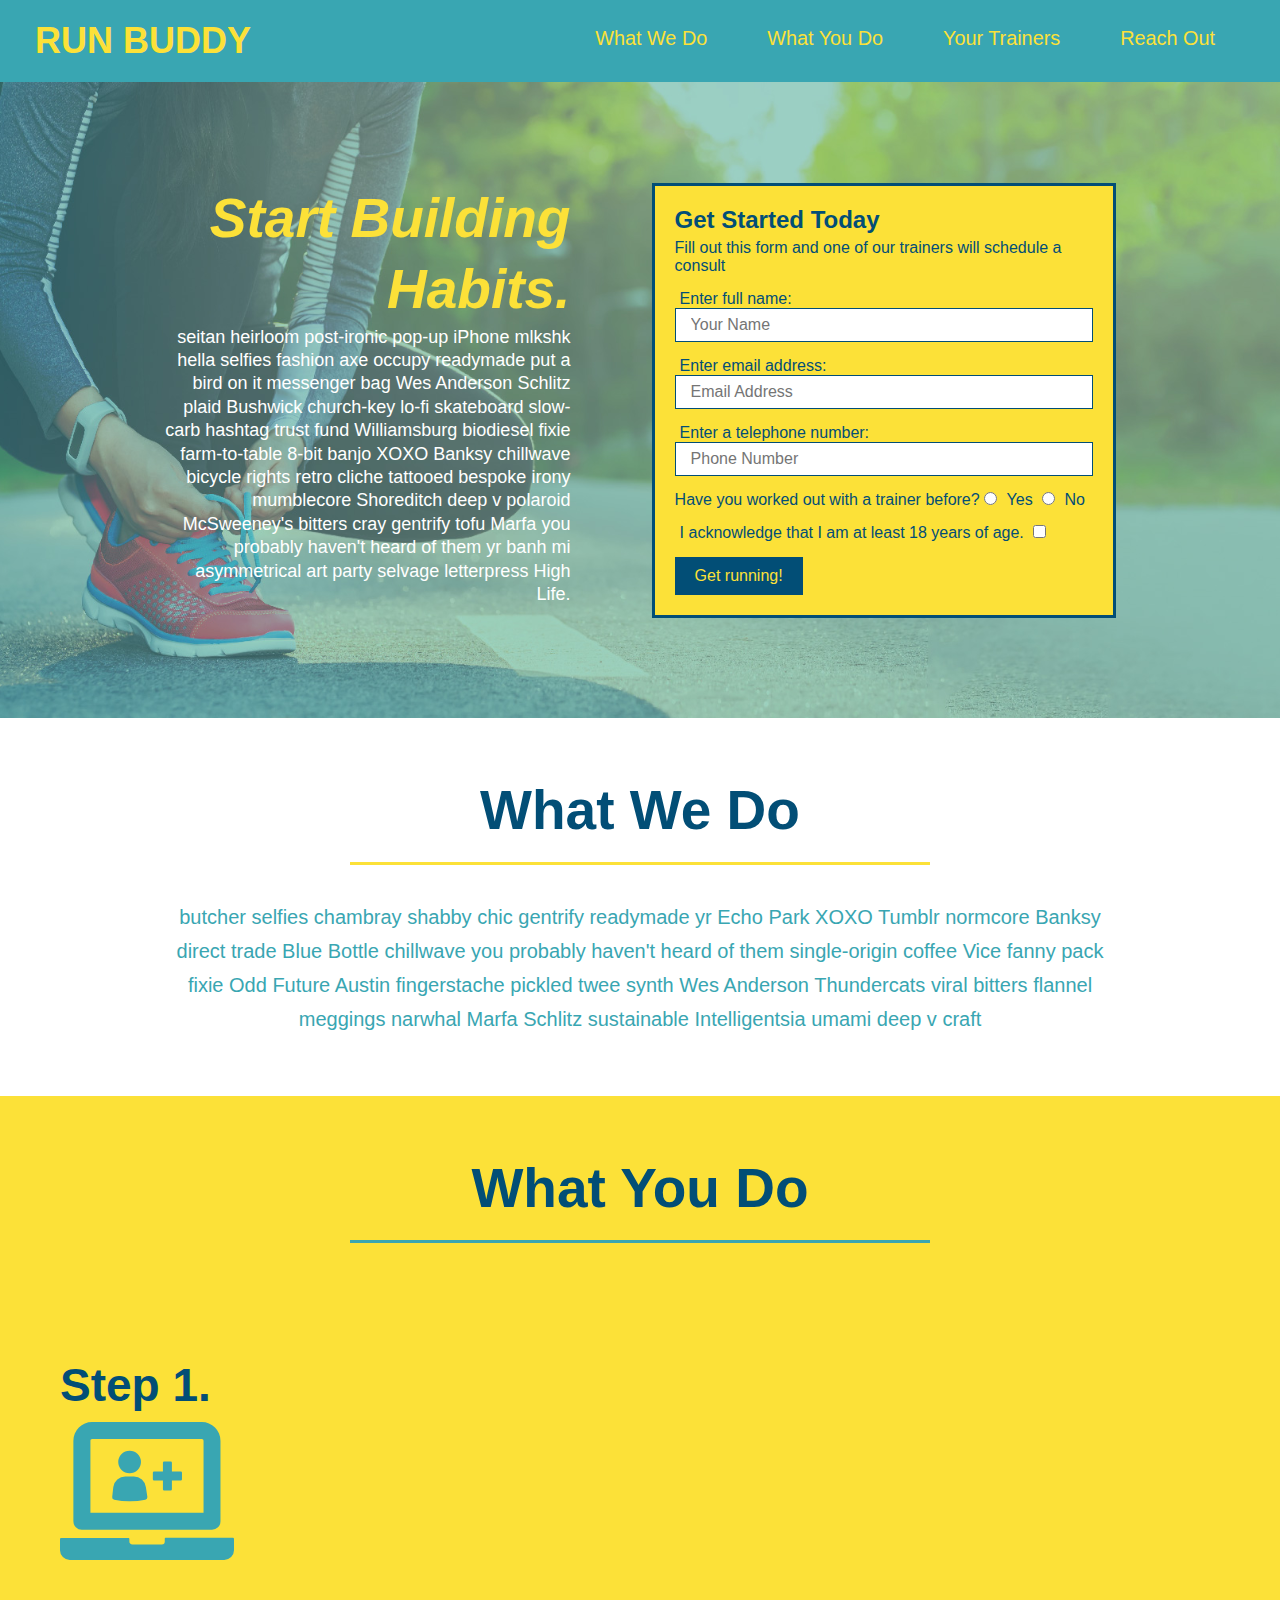
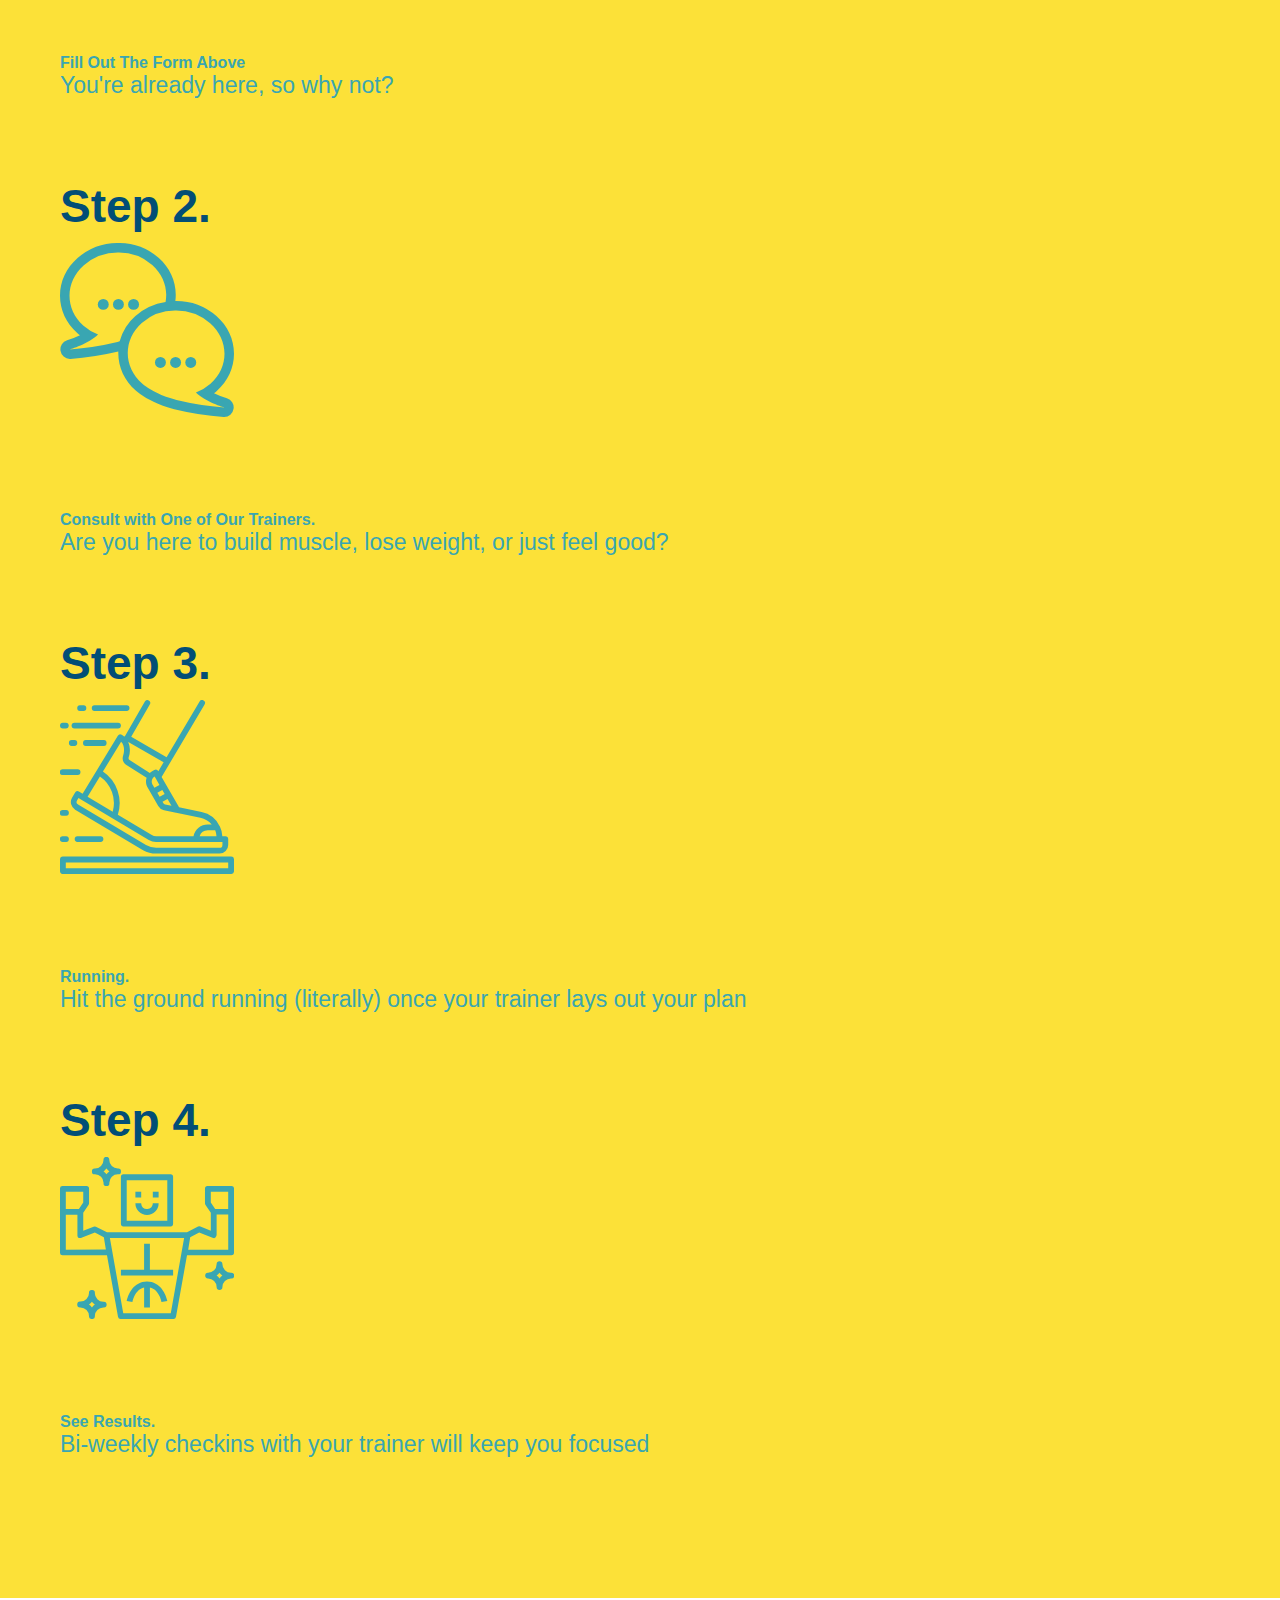
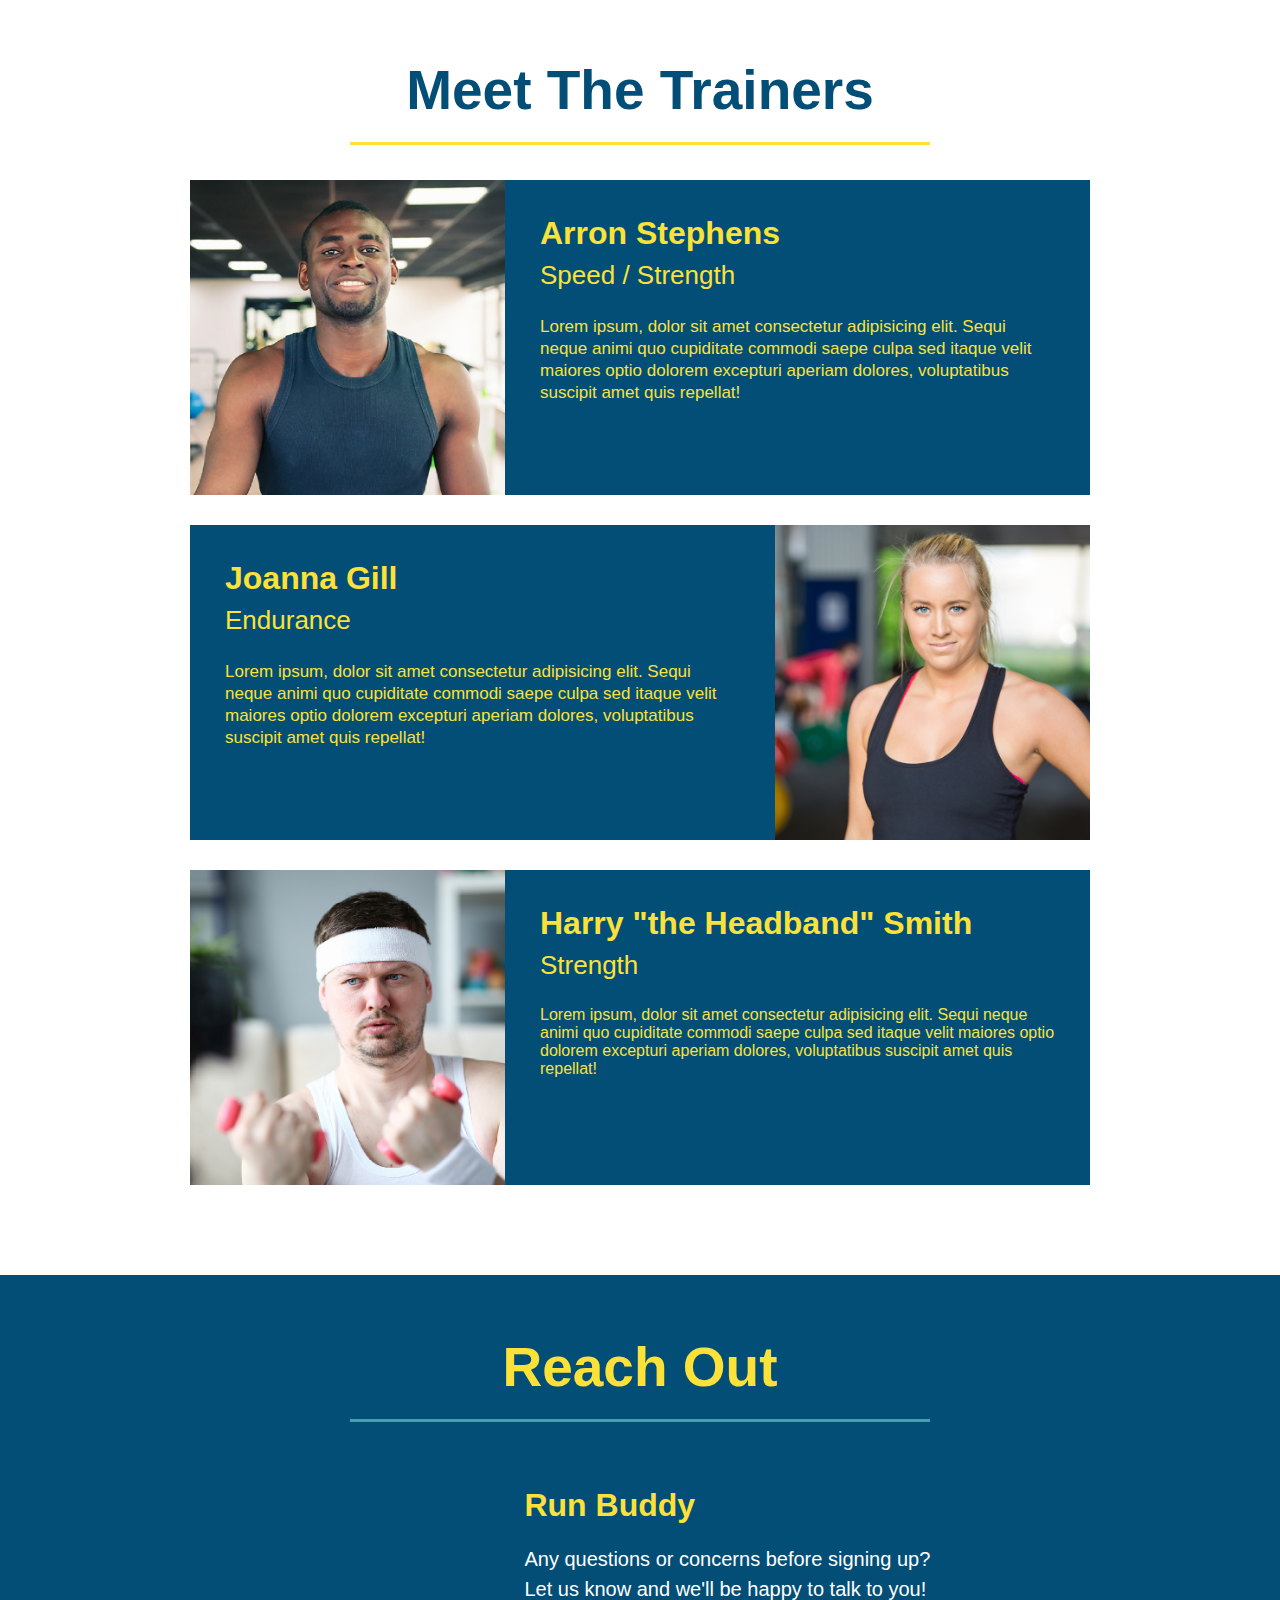
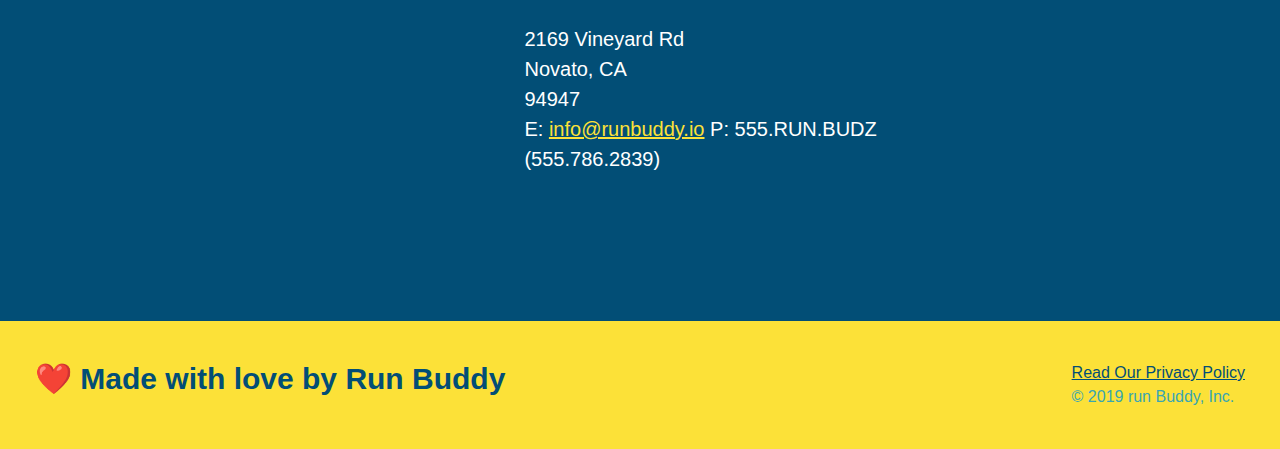
==== index.html @ 51bf2d81 "add flexbox to the hero" ====
<!DOCTYPE html>
<html lang="en">
    <head>
        <meta charset="UTF-8" />
        <title>Run Buddy</title>
        <link rel="stylesheet" href="./assets/css/style.css" />
    </head>
    <body>
    <!-- navigation -->
    <header>
        <h1>
            <a href="/">RUN BUDDY</a>
        </h1>
        <nav>
            <ul>
                <!-- Unordered list element -->
                <!-- List item element -->
                <li>
                 <!-- Anchor element -->
                    <a href="#what-we-do">What We Do</a>
                </li>
                <li>
                    <a href="#what-you-do">What You Do</a>
                </li>
                <li>
                    <a href="#your-trainers">Your Trainers</a>
                </li>
                <li>
                    <a href="#reach-out">Reach Out</a>
                </li>
            </ul>
        </nav>
    </header>

    <!-- hero/jumbotron -->
    <section class="hero"> 
        
        <div class="hero-cta">
            <h2>Start Building Habits.</h2>
                <p>
                  seitan heirloom post-ironic pop-up iPhone mlkshk hella selfies fashion axe occupy readymade put a bird on it
                  messenger bag Wes Anderson Schlitz plaid Bushwick church-key lo-fi skateboard slow-carb hashtag trust fund
                  Williamsburg biodiesel fixie farm-to-table 8-bit banjo XOXO Banksy chillwave bicycle rights retro cliche
                  tattooed bespoke irony mumblecore Shoreditch deep v polaroid McSweeney's bitters cray gentrify tofu Marfa you
                  probably haven't heard of them yr banh mi asymmetrical art party selvage letterpress High Life.
                </p>
        </div>
        
        <div class="hero-form">
            <h3>Get Started Today</h3>
            <p>Fill out this form and one of our trainers will schedule a consult</p>
       <!-- Add form element -->
        <form>
            <label for="name">Enter full name:</label>
            <input type="text" placeholder="Your Name" name="name" id="name" class="form-input"/>
            
            <label for="email">Enter email address:</label>
            <input type="email" placeholder="Email Address" name="email" id="email" class="form-input" />
            
            <label for="phone">Enter a telephone number:</label>
            <input type="tel" placeholder="Phone Number" name="phone" id="phone" class="form-input" />  
            <p>
                Have you worked out with a trainer before?
                <input type="radio" name="trainer-confirm" id="trainer-yes" />
                <label for="trainer-yes">Yes</label>
                <input type="radio" name="trainer-confirm" id="trainer-no" />
                <label for="trainer-no">No</label>
            </p>
            <p>
                <label for="checkbox" >
                    I acknowledge that I am at least 18 years of age.
                </label>
                <input type="checkbox" name="age-confirm" id="checkbox" />
            </p>
            <button type="submit">
                Get running!
            </button>
        </form>
        </div> 
            
    </section>
    <!-- end hero -->
    <!-- "what we do" -->
    <section id="what-we-do" class="intro">
        <div class="flex-row">
            <h2 class="section-title primary-border">What We Do</h2>
        </div>
       
       <div class="flex-row">
            <p>
            butcher selfies chambray shabby chic gentrify readymade yr Echo Park XOXO Tumblr normcore Banksy direct trade Blue Bottle chillwave you probably haven't heard of them single-origin coffee Vice fanny pack fixie Odd Future Austin fingerstache pickled twee synth Wes Anderson Thundercats viral bitters flannel meggings narwhal Marfa Schlitz sustainable Intelligentsia umami deep v craft   
            </p>
        </div>
    </section>

    <!-- "what you do" section -->
    <section id="what-you-do" class="steps">
        <div class="flex-row">
            <h2 class="section-title secondary-border">What You Do</h2>
        </div>
        
        <div class="step">
            <h3>Step 1.</h3>
            <div class="step-info">
                <div class="step-img">
                    <img src="./assets/images/step-1.svg" alt="" />
                </div>
                <div class="step-text">
                    <h4>Fill Out The Form Above</h4>
                    <p>You're already here, so why not?</p>
                </div>
            </div>
        </div>

        <div class="step">
            <h3>Step 2.</h3>
            <div class="step-info">
                <div class="step-img">
                    <img src="./assets/images/step-2.svg" alt="" />
                </div>
                <div class="step-text">
                    <h4>Consult with One of Our Trainers.</h4>
                    <p>Are you here to build muscle, lose weight, or just feel good?</p>
                </div>
            </div>
        </div>

        <div class="step">
            <h3>Step 3.</h3>
            <div class="step-info">
                <div class="step-img">
                    <img src="./assets/images/step-3.svg" alt="" />
                </div>
                <div class="step-text">
                    <h4>Running.</h4>
                    <p>Hit the ground running (literally) once your trainer lays out your plan</p>
                </div>
            </div>
        </div>
        
        <div class="step">
            <h3>Step 4.</h3>
            <div class="step-info">
                <div class="step-img">
                    <img src="./assets/images/step-4.svg" alt="" alt="" />
                </div>
                <div class="step-text">
                    <h4>See Results.</h4>
                    <p>Bi-weekly checkins with your trainer will keep you focused</p>
                </div>
            </div>
        </div>
        
    </section>

    <!-- "meet the trainers" section -->
    <section id="your-trainers" class="trainers">
        <div class="flex-row">
            <h2 class="section-title primary-border">
            Meet The Trainers
            </h2>
        </div>
        <!-- first trainer bio -->
        <article class="trainer">
            <img src="./assets/images/trainer-1.jpg" alt="Arron Stephens in his workout clothes, ready to pump iron" />
            <div class="trainer-bio text-left">
                <h3>Arron Stephens</h3>
                <h4>Speed / Strength</h4>
                <p>
                    Lorem ipsum, dolor sit amet consectetur adipisicing elit. Sequi neque animi quo cupiditate commodi saepe culpa sed
                    itaque velit maiores optio dolorem excepturi aperiam dolores, voluptatibus suscipit amet quis repellat!
                </p>
            </div>
        </article>

        <!-- second trainer bio -->
        <article class="trainer">
            <div class="trainer-bio text right">
                <h3>Joanna Gill</h3>
                <h4>Endurance</h4>
                <p>
                    Lorem ipsum, dolor sit amet consectetur adipisicing elit. Sequi neque animi quo cupiditate commodi saepe culpa sed
                    itaque velit maiores optio dolorem excepturi aperiam dolores, voluptatibus suscipit amet quis repellat!
                </p>
            </div>
            <img src="./assets/images/trainer-2.jpg" alt="Joanna Gill cooling off after a workout" />
        </article>
    
        <!-- third trainer bio -->
        <article class="trainer">
            <img src="./assets/images/trainer-3.jpg" alt="Harry Smith wearing a headband and lifting comically small pink weights" />
            <div class="trainer-bio text-left">
                <h3>Harry "the Headband" Smith</h3>
                <p>
                <h4>Strength</h4>
                Lorem ipsum, dolor sit amet consectetur adipisicing elit. Sequi neque animi quo cupiditate commodi saepe culpa sed
                    itaque velit maiores optio dolorem excepturi aperiam dolores, voluptatibus suscipit amet quis repellat!
                </p>
            </div>
        </article>
    
    </section>

    <!-- "reach out" section -->
    <section id="reach-out" class="contact">
        <h2 class="section-title secondary-border">
            Reach Out</h2>
        <div class="contact-info">
            <iframe
                src="https://www.google.com/maps/embed?pb=!1m18!1m12!1m3!1d3139.479953265659!2d-122.6068599849454!3d38.10576710082048!2m3!1f0!2f0!3f0!3m2!1i1024!2i768!4f13.1!3m3!1m2!1s0x8085bb92c9131887%3A0x9b6613c8fca0d9f!2s2169%20Vineyard%20Rd%2C%20Novato%2C%20CA%2094947!5e0!3m2!1sen!2sus!4v1584036460460!5m2!1sen!2sus"
                frameborder="0"
                height="400"
                width="400"
                style="border: 0"
                allowfullscreen 
            >
            </iframe>

            <div>
                <h3>Run Buddy</h3>
                <p>
                    Any questions or concerns before signing up?
                    <br />
                    Let us know and we'll be happy to talk to you!
                </p>
                <address>
                    2169 Vineyard Rd <br/>
                    Novato, CA <br/>
                    94947<br />
                    E:  <a href="mailto:info@runbuddy.io">info@runbuddy.io</a>
                    P:  555.RUN.BUDZ (555.786.2839)<br/>
                </address>
            </div>

        </div>
    </section>

    <!-- footer -->
    <footer>
        <h2>❤️ Made with love by Run Buddy</h2>
        <div>
            <a href="./privacy-policy.html">Read Our Privacy Policy</a><br />
            &copy; 2019 run Buddy, Inc.
        </div>
    </footer>
    </body>
</html>
---- assets/css/style.css ----
* {
    margin: 0;
    padding: 0;
    box-sizing: border-box;
}

body {
    color: #39a6b2;
    font-family: Helvetica, Arial, sans-serif;
}

/* apply styles to <header> */
header {
    padding: 20px 35px;
    background-color: #39a6b2;
    display: flex;
    justify-content: space-between;
    flex-wrap: wrap;
}

header h1 {
    font-weight: bold;
    font-size: 36px;
    color: #fce138;
    margin: 0;
}

header a {
    text-decoration: none;
    color: #fce138;
}

header nav {
    margin: 7px 0;
}

header nav ul {
    display: flex;
    flex-wrap: wrap;
    justify-content: space-between;
    align-items: center;
    list-style: none;
  }

header nav ul li a {
    margin: 0 30px;
    font-weight: lighter;
    font-size: 1.55vw;
}

footer {
    background: #fce138;
    width: 100%;
    padding: 40px 35px;
    display: flex;
    justify-content: space-between;
    flex-wrap: wrap;
}

footer h2 {
    color: #024e76;
    font-size: 30px;
    margin: 0;
}

footer div {
    line-height: 1.5;
}

footer a {
    color: #024e76
}

section {
    padding: 60px;
}

/* Hero Style Start */
.hero {
    background-image: url("../images/hero-bg.jpg");
    background-position: center;
    background-size: cover;
    display: flex;
    justify-content: center;
    flex-wrap: wrap;
}


.hero-form {
    border: 3px solid #024e76;
    background-color: #fce138;
    padding: 20px;
    color: #024e76;
    width: 40%;
    margin: 3.5%;
}

.hero-form h3 {
    font-size: 24px;
    margin: 0;
}

.hero-form p {
    margin: 5px 0 15px 0;
}

.form-input {
    border: 1px solid #024e76;
    display: block;
    padding: 7px 15px;
    font-size: 16px;
    color: #024e76;
    width: 100%;
    margin-bottom: 15px;
}

.hero-form label {
    margin: 0 5px;
}

.hero-form button {
    color: #fce138;
    padding: 10px 20px;
    background-color: #024e76;
    border: none;
    font-size: 16px;
}

.hero-cta {
    width: 35%;
    text-align: right;
    margin: 3.5%;
    color: #fff;
    font-size: 18px;
    line-height: 1.3;
}

.hero-cta h2 {
    font-style: italic;
    font-size: 55px;
    color: #fce138;
  }

/* HERO STYLES END */


.intro p {
    line-height: 1.7;
    color: #39a6b2;
    width: 80%;
    font-size: 20px;
    margin: 0 auto;
    text-align: center;
}

.steps {
    background: #fce138;
}

.section-title {
    font-size: 55px;
    color: #024e76;
    border-bottom: 3px solid;
    padding-bottom: 20px;
    text-align: center;
    margin: 0 auto 35px auto;
    width: 50%;
}

.primary-border {
    border-color: #fce138;
}

.secondary-border {
    border-color: #39a6b2;
}

.steps div {
    margin-bottom: 80px;
}

.steps img {
    width: 15%;
    margin: 10px 0;
}

.steps h3 {
    color: #024e76;
    font-size: 46px;
    margin-top: 10px;
}

.steps p {
    color: #39a6b2;
    font-size: 23px;
}

.steps span {
    font-size: 38px;
}

.trainers {
    
}

.trainer {
    width: 900px;
    margin: 0 auto 30px auto;
    background: #024e76;
    color: #fce138;
    overflow: auto;
}

.trainer img {
    width: 35%;
    float: left;
}

.trainer-bio {
    padding: 35px;
    float: left;
    width: 65%;
}

.text-left {
    text-align: left;
}

.text-right {
    text-align: right;
}

.trainer-bio h3 {
    font-size: 32px;
    margin-bottom: 8px;
}

.trainer-bio h4 {
    font-weight: lighter;
    font-size: 26px;
    margin-bottom: 25px;
}

.trainer-bio p {
    font-size: 17px;
    line-height: 1.3;
}

/* REACH OUT STYLES START */
.contact {
    background: #024e76;
}

.contact h2 {
    color: #fce138;
}

.contact-info iframe {
    width: 400px;
    height: 400px;
}

.contact-info div {
    width: 410px;
    display: inline-block;
    vertical-align: top;
    text-align: left;
    margin: 30px 0 0 60px;
    color: white;
}

.contact-info h3 {
    color: #fce138;
    font-size: 32px;
}

.contact-info p, .contact-info address {
    margin: 20px 0;
    line-height: 1.5;
    font-size: 20px;
    font-style: normal;
}

.contact-info a {
    color: #fce138;
}

/* REACH OUT STYLES END */

/* begin utility classes */

.flex-row {
    display: flex;
}
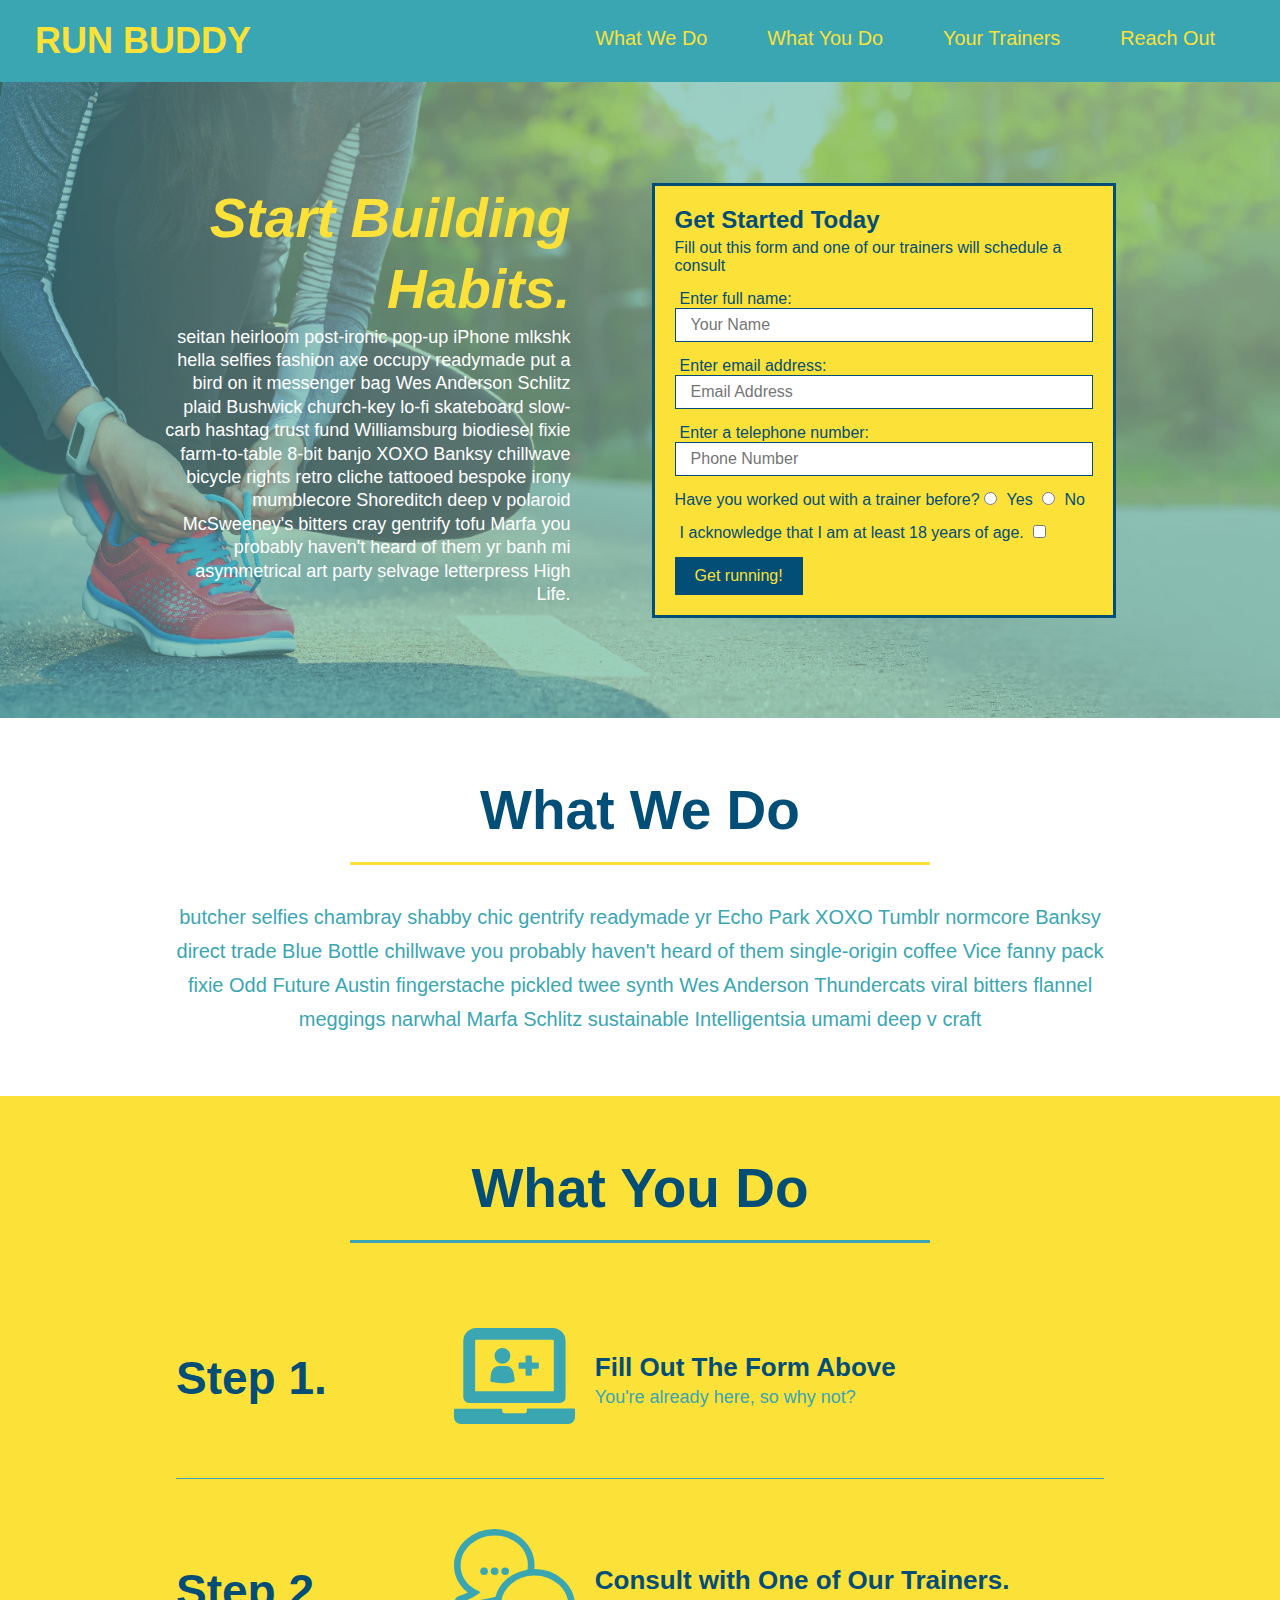
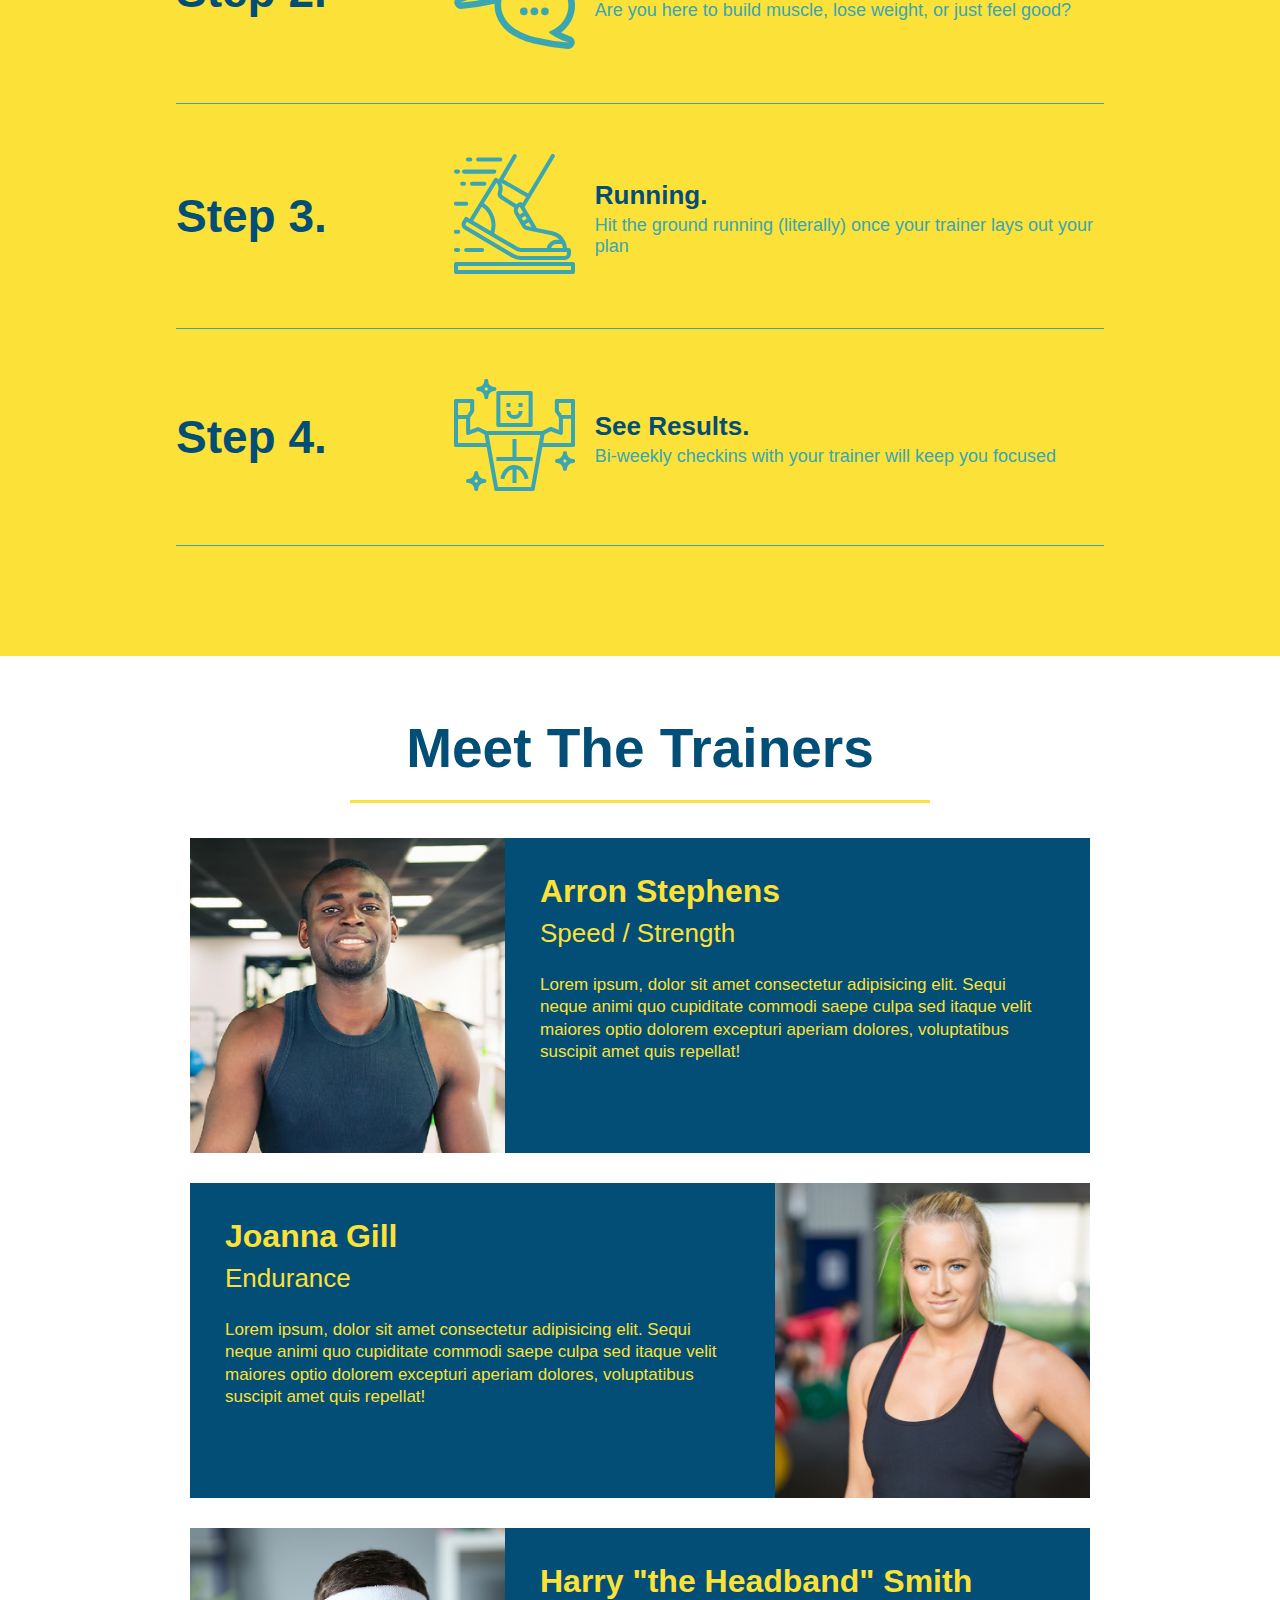
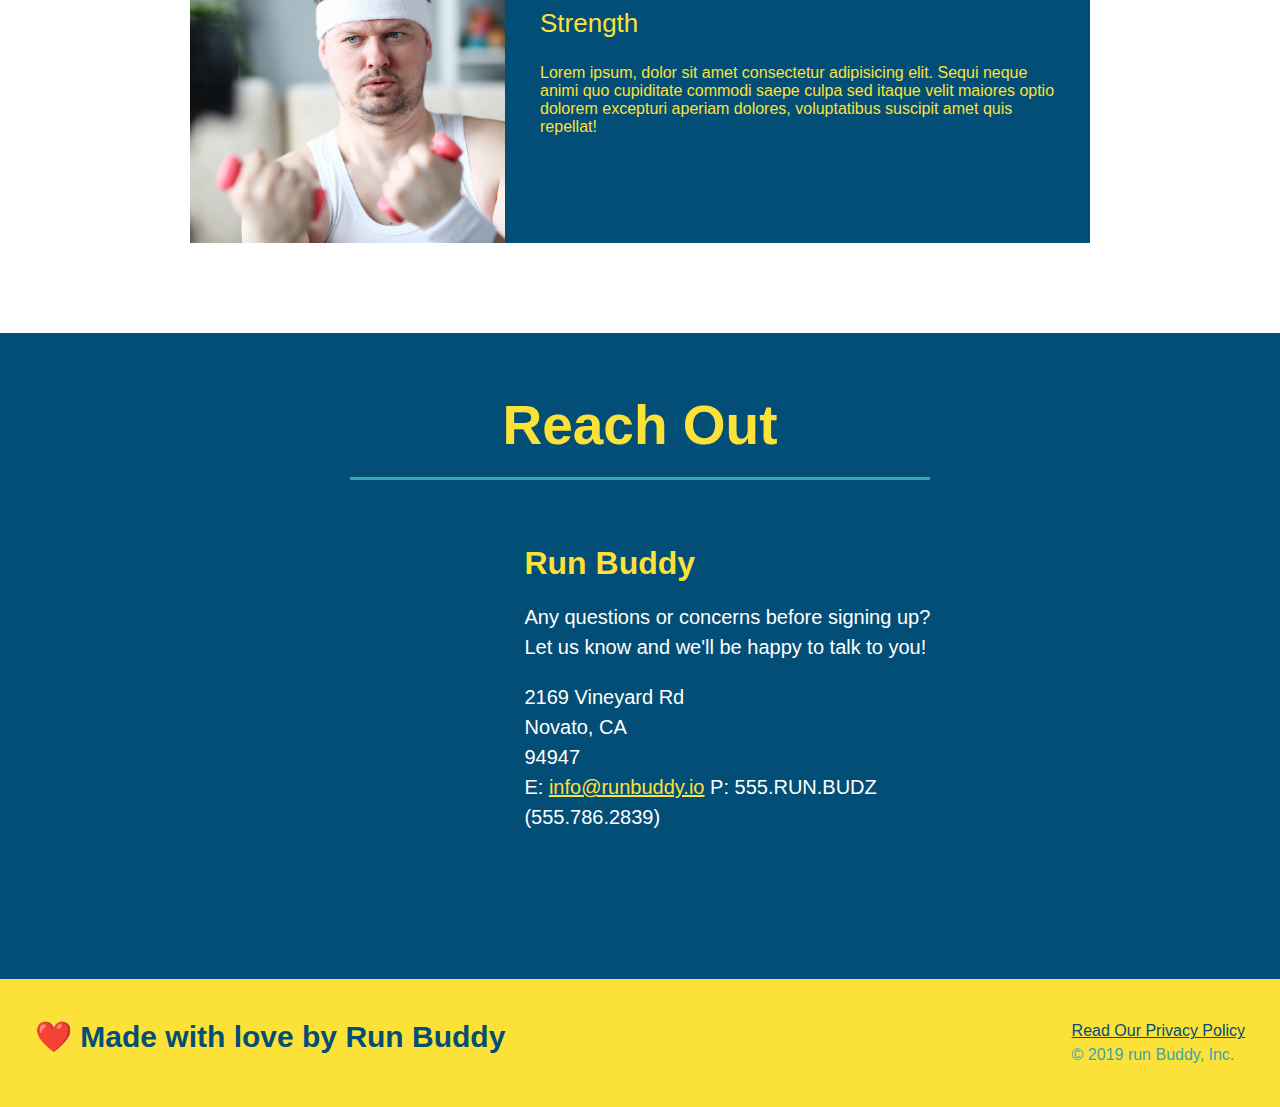
==== commit 4ce85d90: "add flexbox to the steps" ====
--- a/index.html
+++ b/index.html
@@ -83,7 +83,9 @@
     <!-- "what we do" -->
     <section id="what-we-do" class="intro">
         <div class="flex-row">
-            <h2 class="section-title primary-border">What We Do</h2>
+            <h2 class="section-title primary-border">
+                What We Do
+            </h2>
         </div>
        
        <div class="flex-row">
@@ -96,7 +98,9 @@
     <!-- "what you do" section -->
     <section id="what-you-do" class="steps">
         <div class="flex-row">
-            <h2 class="section-title secondary-border">What You Do</h2>
+            <h2 class="section-title secondary-border">
+                What You Do
+            </h2>
         </div>
         
         <div class="step">
--- a/assets/css/style.css
+++ b/assets/css/style.css
@@ -157,6 +157,27 @@
     background: #fce138;
 }
 
+.step-img {
+    flex: 1 12%;
+    margin-right: 20px;
+}
+
+.step-img img {
+    max-width: 100%;
+}
+
+.step-text {
+    flex: 12;
+}
+
+
+.step-info {
+    flex: 2 70%;
+    display: flex;
+    flex-wrap: wrap;
+    align-items: center;
+}
+
 .section-title {
     font-size: 55px;
     color: #024e76;
@@ -175,28 +196,36 @@
     border-color: #39a6b2;
 }
 
-.steps div {
-    margin-bottom: 80px;
-}
-
-.steps img {
-    width: 15%;
-    margin: 10px 0;
-}
-
-.steps h3 {
+.step h3 {
     color: #024e76;
     font-size: 46px;
-    margin-top: 10px;
-}
-
-.steps p {
+    flex: 1 30%;
+}
+
+.step-text p {
     color: #39a6b2;
-    font-size: 23px;
+    font-size: 18px;
+}
+
+.step-text h4 {
+    font-size: 26px;
+    line-height: 1.5;
+    color: #024e76;
 }
 
 .steps span {
     font-size: 38px;
+}
+
+.step {
+    margin: 50px auto;
+    padding-bottom: 50px;
+    width: 80%;
+    border-bottom: 1px solid #39a6b2;
+    display: flex;
+    flex-wrap: wrap;
+    align-items: center;
+    justify-content: space-between;
 }
 
 .trainers {
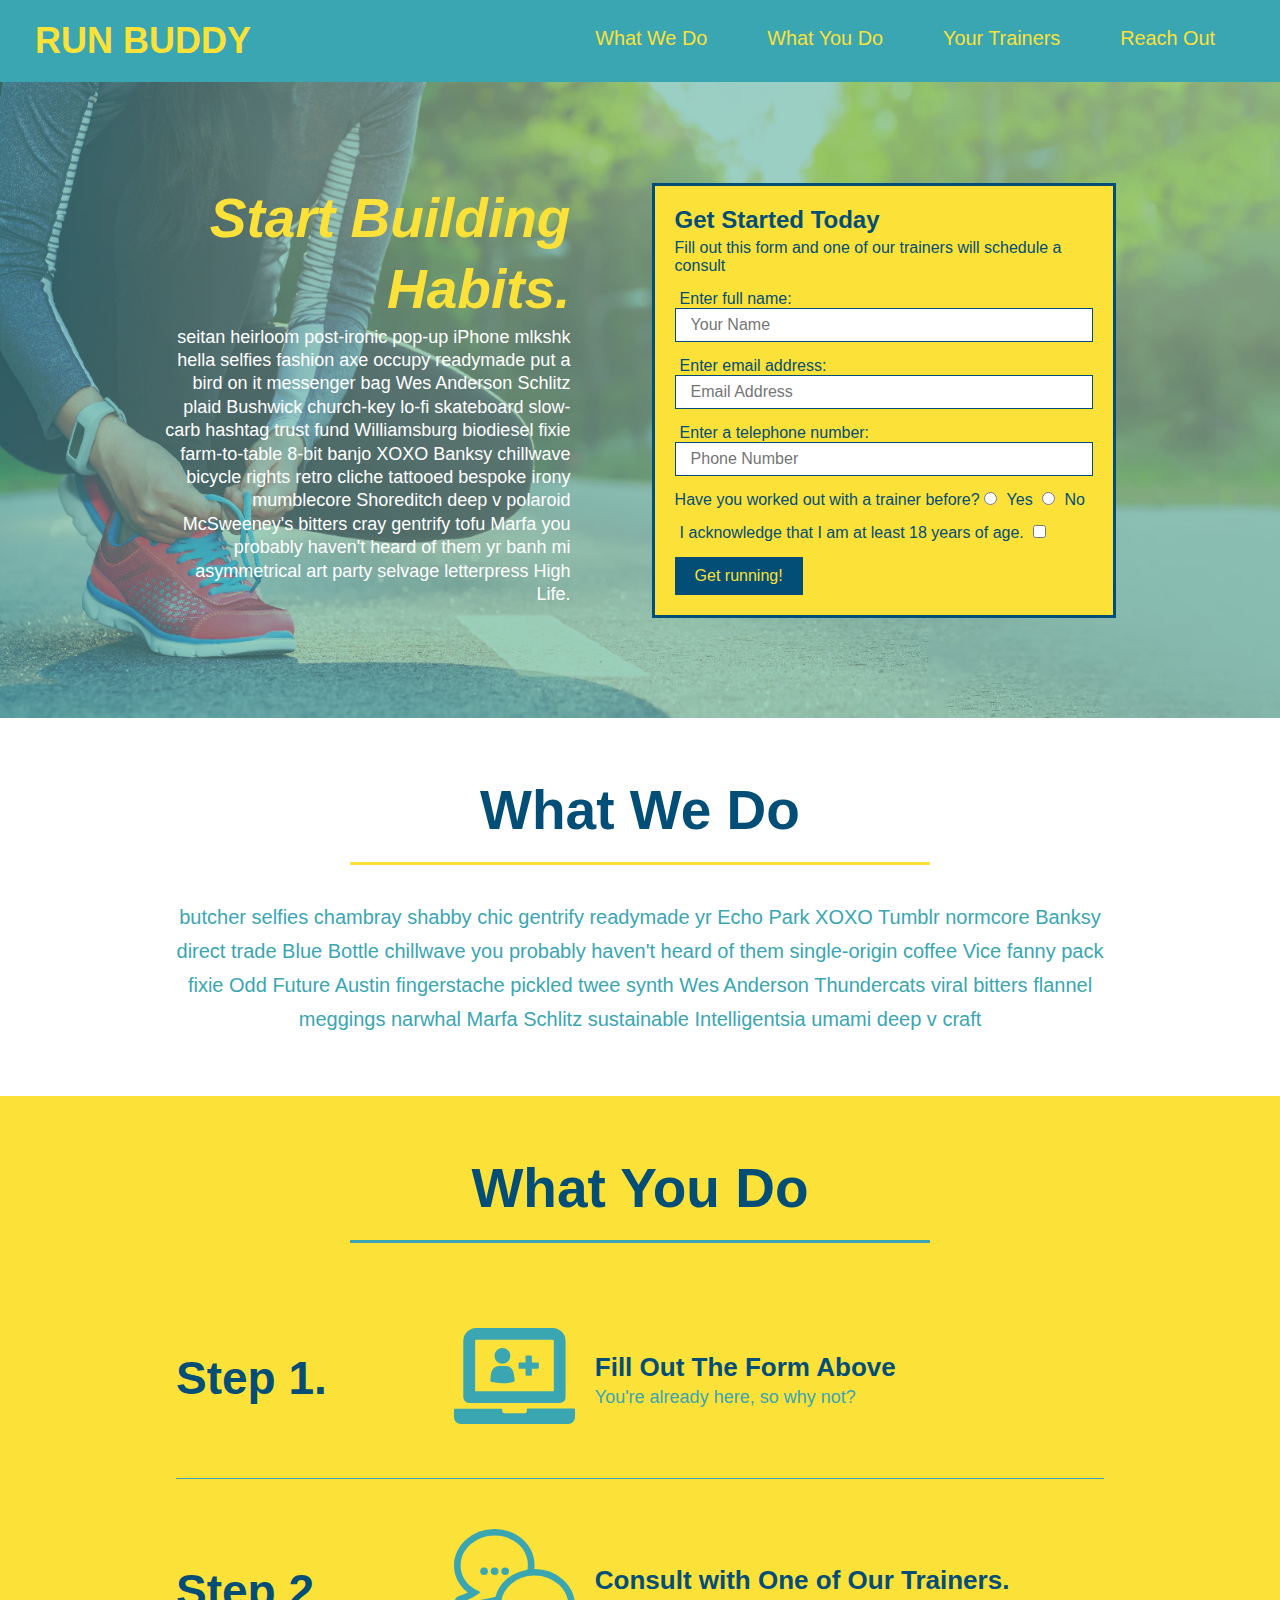
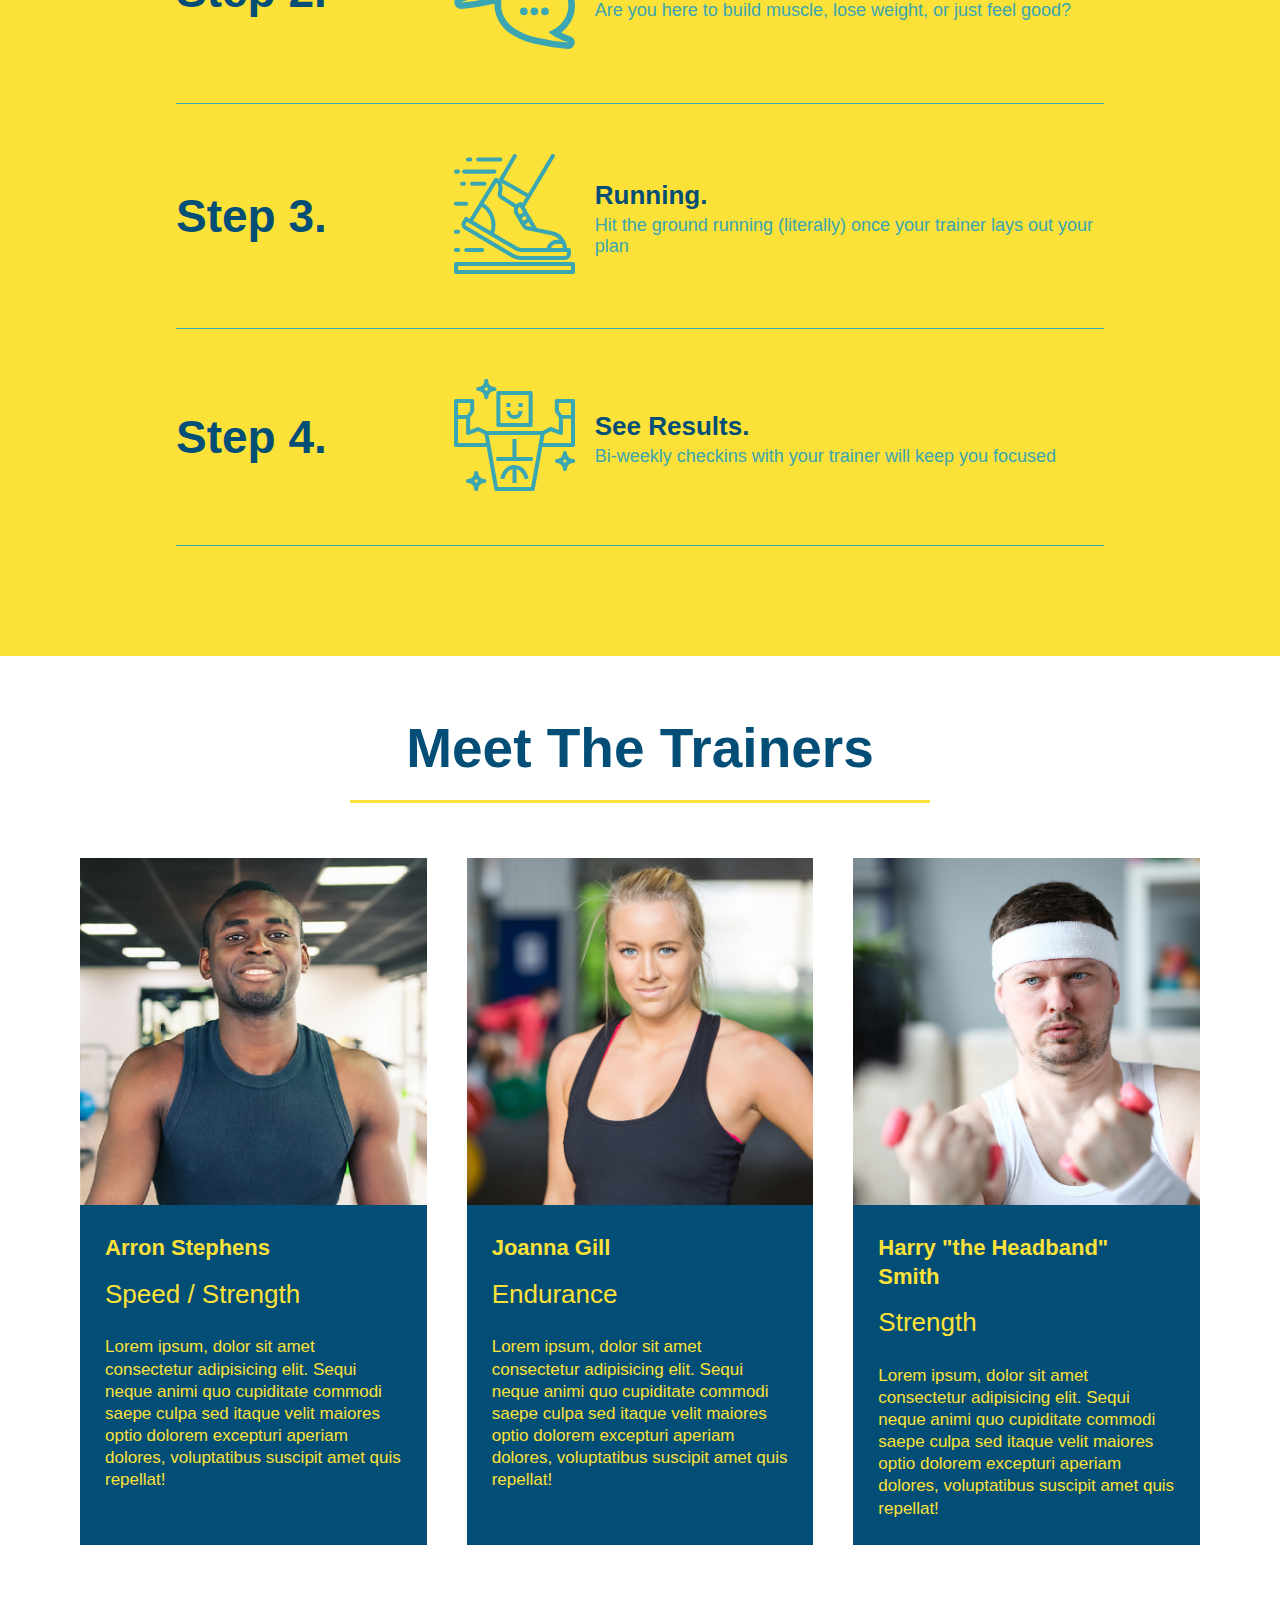
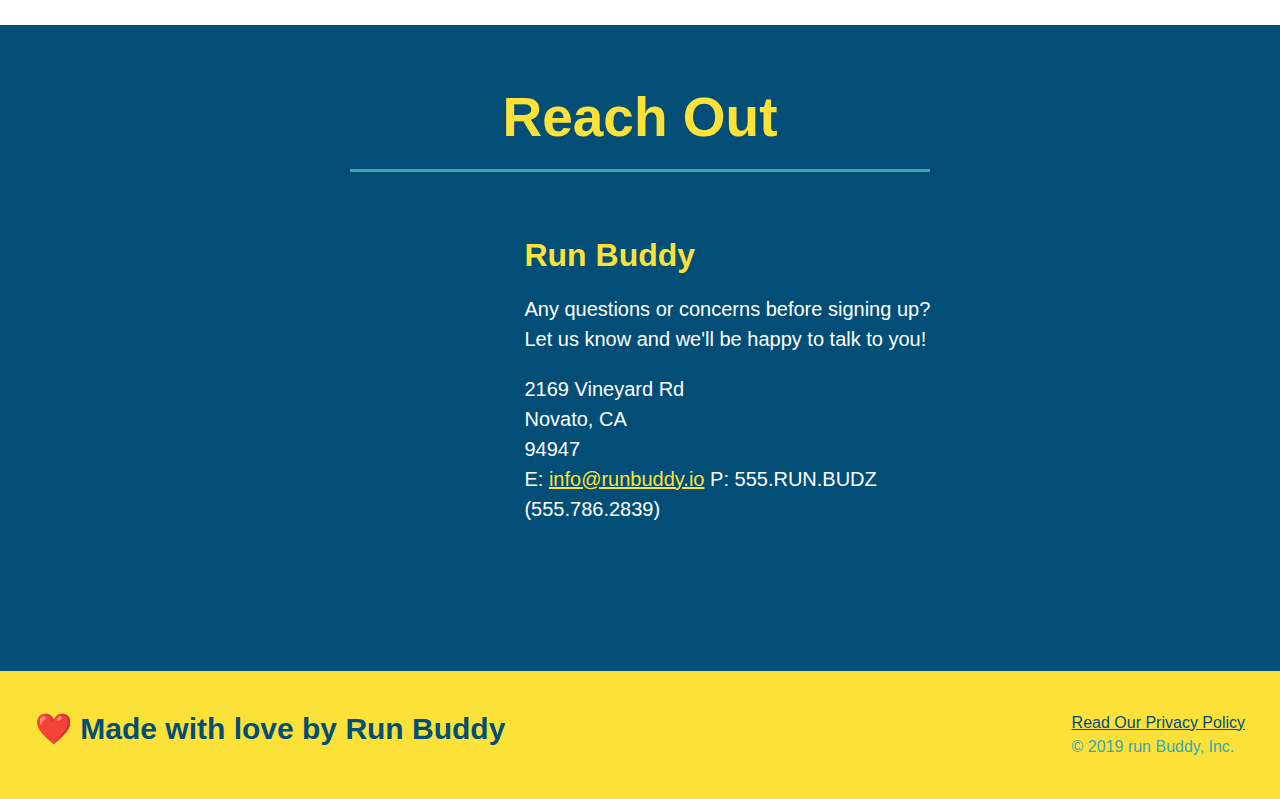
==== commit 88f97ca2: "add flexbox to the trainers" ====
--- a/index.html
+++ b/index.html
@@ -158,18 +158,21 @@
     </section>
 
     <!-- "meet the trainers" section -->
-    <section id="your-trainers" class="trainers">
+    
+    <section id="your-trainers">
         <div class="flex-row">
             <h2 class="section-title primary-border">
             Meet The Trainers
             </h2>
         </div>
         <!-- first trainer bio -->
+        <div class="trainers">
+        
         <article class="trainer">
             <img src="./assets/images/trainer-1.jpg" alt="Arron Stephens in his workout clothes, ready to pump iron" />
-            <div class="trainer-bio text-left">
-                <h3>Arron Stephens</h3>
-                <h4>Speed / Strength</h4>
+            <div class="trainer-bio">
+                <h3 class="trainer-name"> Arron Stephens</h3>
+                <h4 class="trainer-role"> Speed / Strength</h4>
                 <p>
                     Lorem ipsum, dolor sit amet consectetur adipisicing elit. Sequi neque animi quo cupiditate commodi saepe culpa sed
                     itaque velit maiores optio dolorem excepturi aperiam dolores, voluptatibus suscipit amet quis repellat!
@@ -179,29 +182,31 @@
 
         <!-- second trainer bio -->
         <article class="trainer">
-            <div class="trainer-bio text right">
-                <h3>Joanna Gill</h3>
-                <h4>Endurance</h4>
+            <img src="./assets/images/trainer-2.jpg" alt="Joanna Gill cooling off after a workout" /> 
+            <div class="trainer-bio">
+                <h3 class="trainer-name">Joanna Gill</h3>
+                <h4 class="trainer-role">Endurance</h4>
                 <p>
                     Lorem ipsum, dolor sit amet consectetur adipisicing elit. Sequi neque animi quo cupiditate commodi saepe culpa sed
                     itaque velit maiores optio dolorem excepturi aperiam dolores, voluptatibus suscipit amet quis repellat!
                 </p>
             </div>
-            <img src="./assets/images/trainer-2.jpg" alt="Joanna Gill cooling off after a workout" />
         </article>
     
         <!-- third trainer bio -->
         <article class="trainer">
             <img src="./assets/images/trainer-3.jpg" alt="Harry Smith wearing a headband and lifting comically small pink weights" />
-            <div class="trainer-bio text-left">
-                <h3>Harry "the Headband" Smith</h3>
-                <p>
-                <h4>Strength</h4>
+            <div class="trainer-bio">
+                <h3 class="trainer-name">Harry "the Headband" Smith</h3>
+                <h4 class="trainer-role">Strength</h4>
+                <p>
                 Lorem ipsum, dolor sit amet consectetur adipisicing elit. Sequi neque animi quo cupiditate commodi saepe culpa sed
                     itaque velit maiores optio dolorem excepturi aperiam dolores, voluptatibus suscipit amet quis repellat!
                 </p>
             </div>
         </article>
+
+        </div>
     
     </section>
 
--- a/assets/css/style.css
+++ b/assets/css/style.css
@@ -229,26 +229,28 @@
 }
 
 .trainers {
+    width: 100%;
+    margin: 0 auto;
+    display: flex;
+    flex-wrap: wrap;
+    justify-content: space-around;
     
 }
 
 .trainer {
-    width: 900px;
-    margin: 0 auto 30px auto;
+    margin: 20px;
     background: #024e76;
     color: #fce138;
-    overflow: auto;
+    flex: 1;
 }
 
 .trainer img {
-    width: 35%;
-    float: left;
+    width: 100%;
 }
 
 .trainer-bio {
-    padding: 35px;
-    float: left;
-    width: 65%;
+    padding: 25px;
+    line-height: 1.3;
 }
 
 .text-left {
@@ -260,8 +262,8 @@
 }
 
 .trainer-bio h3 {
-    font-size: 32px;
-    margin-bottom: 8px;
+    font-size: 22px;
+    margin-bottom: 15px;
 }
 
 .trainer-bio h4 {
@@ -272,7 +274,6 @@
 
 .trainer-bio p {
     font-size: 17px;
-    line-height: 1.3;
 }
 
 /* REACH OUT STYLES START */
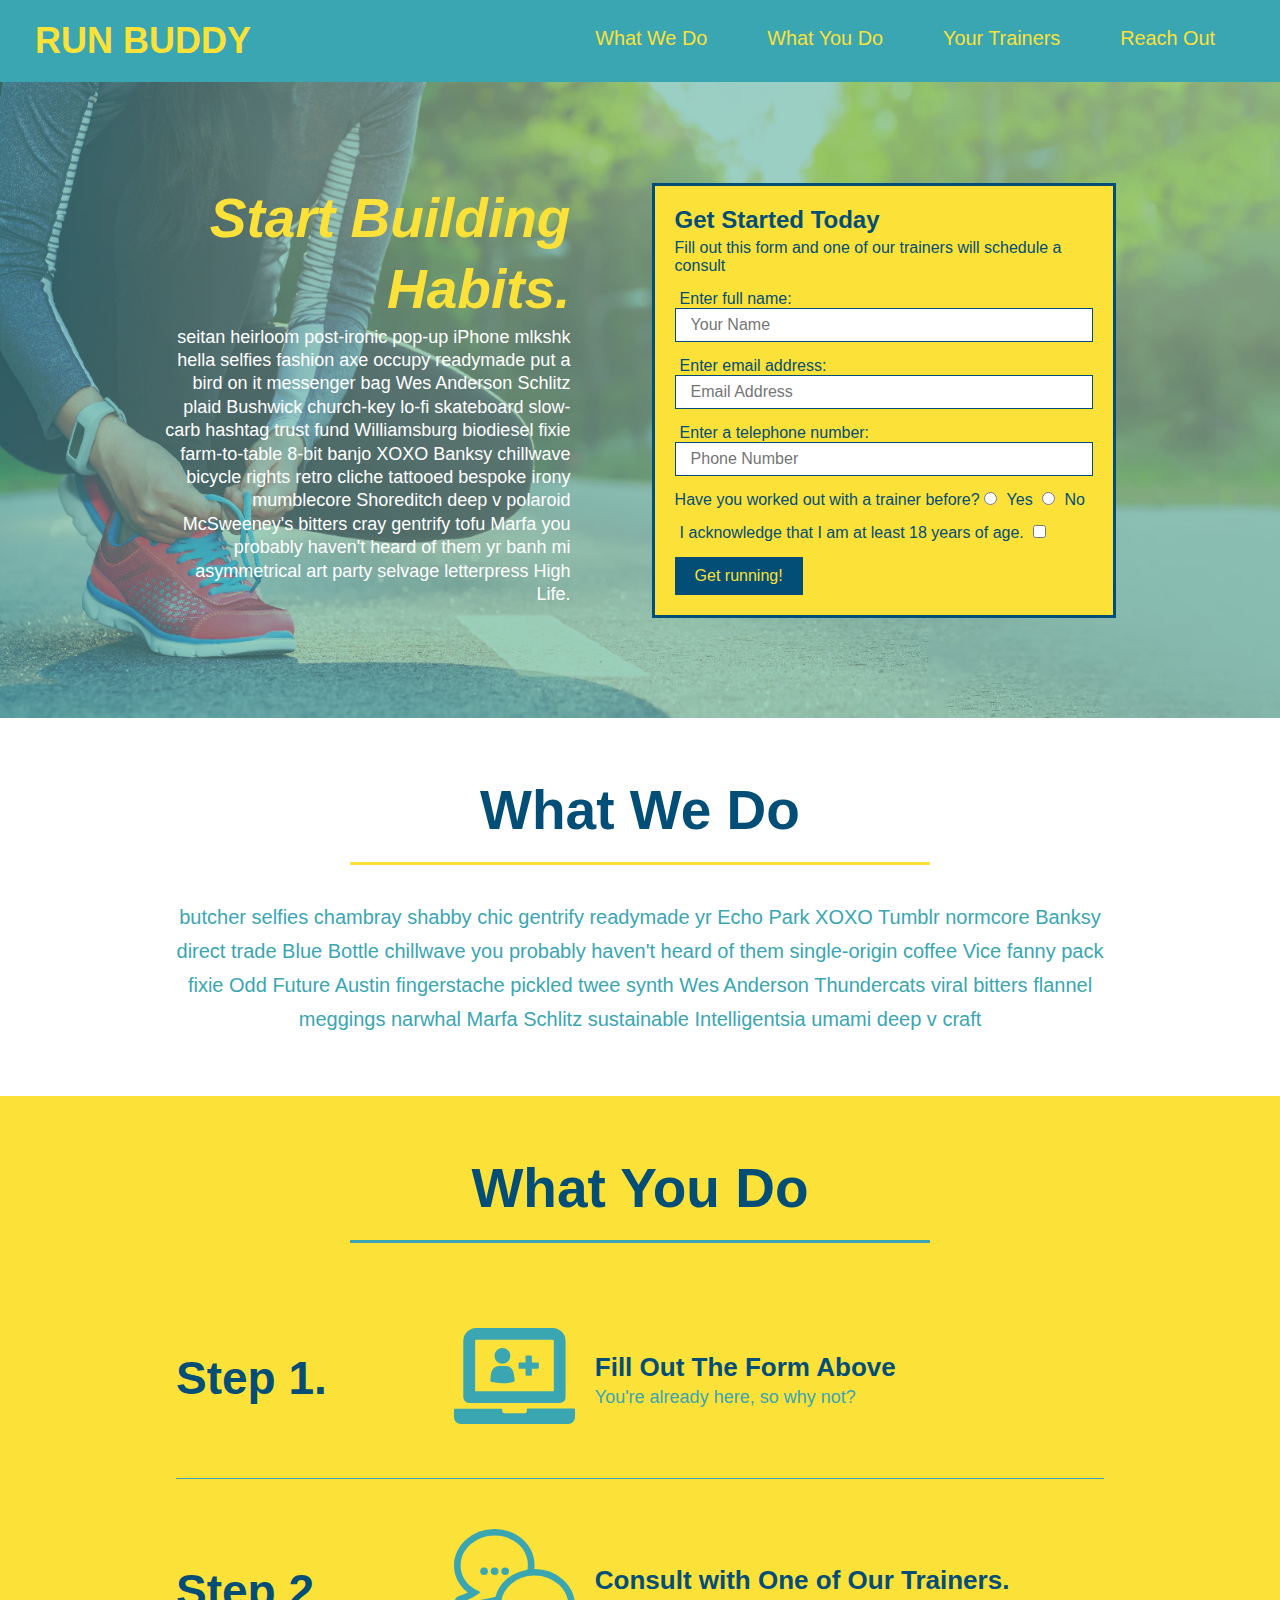
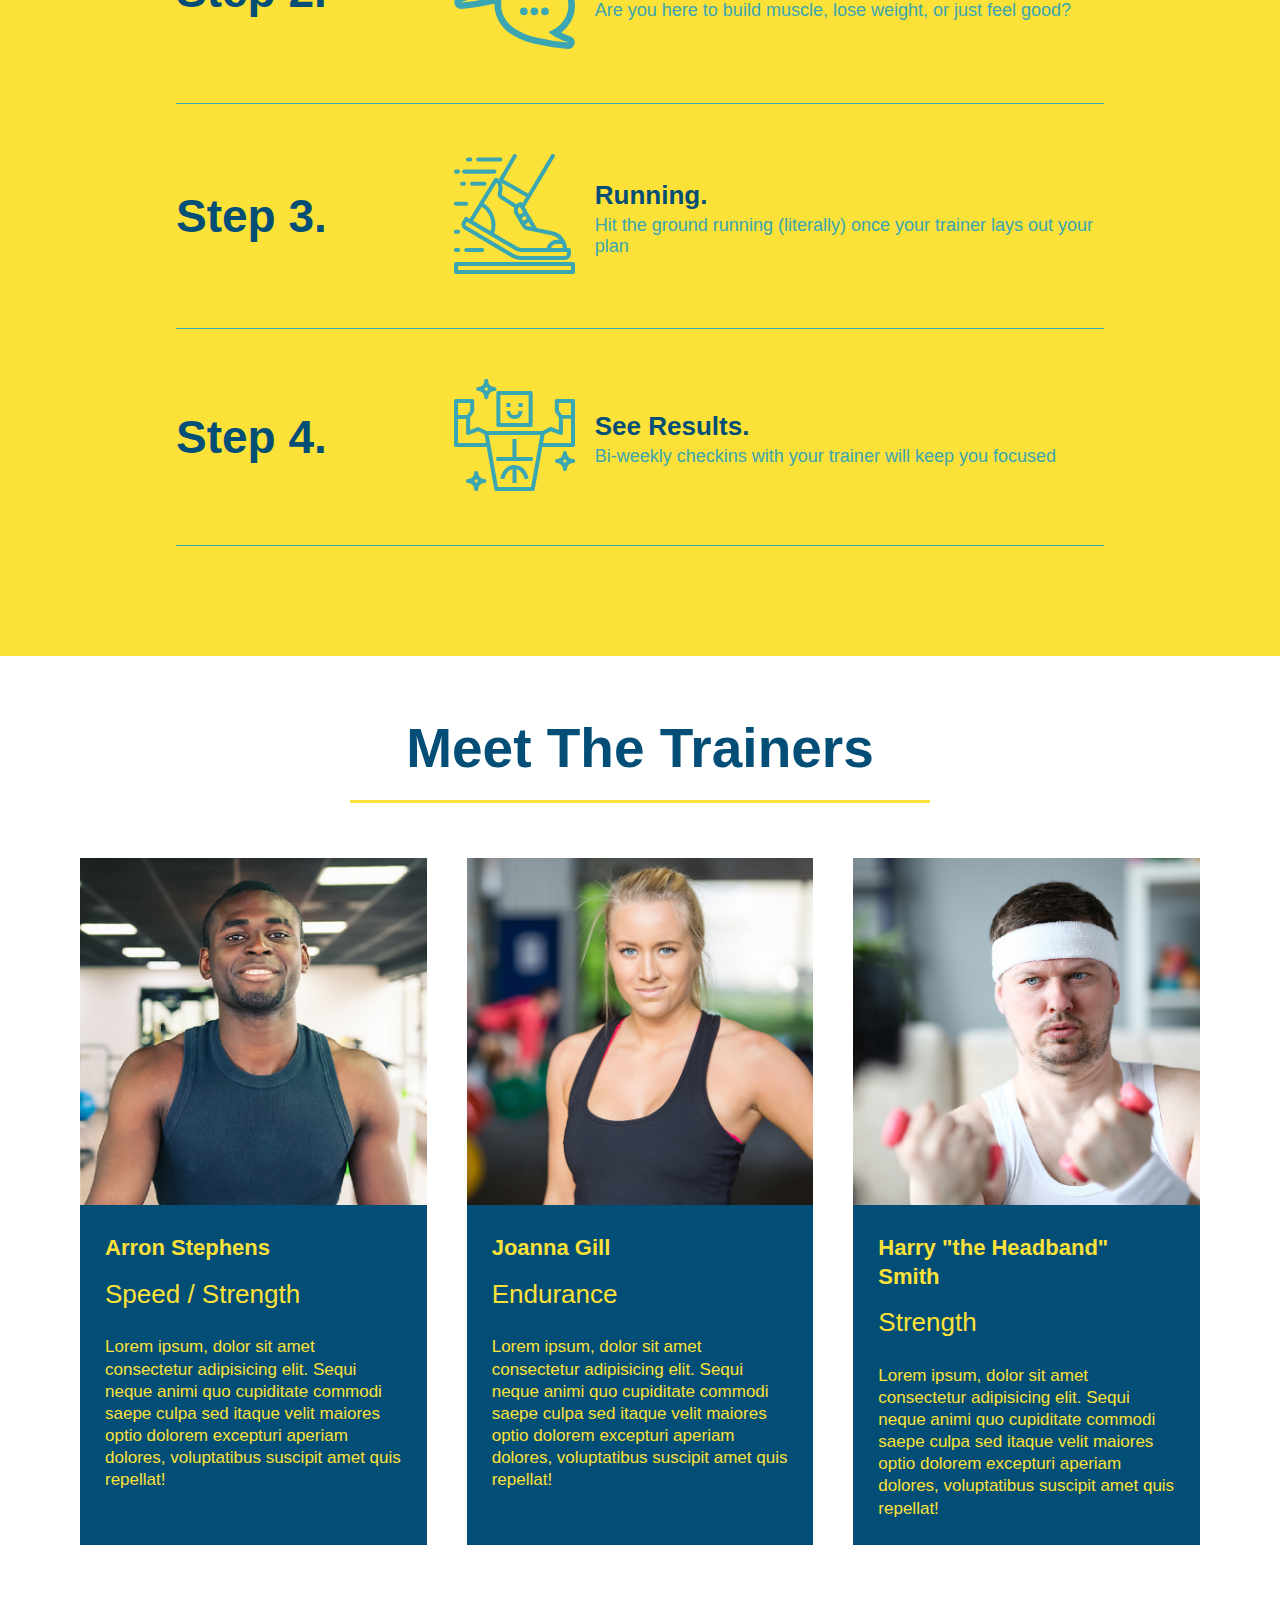
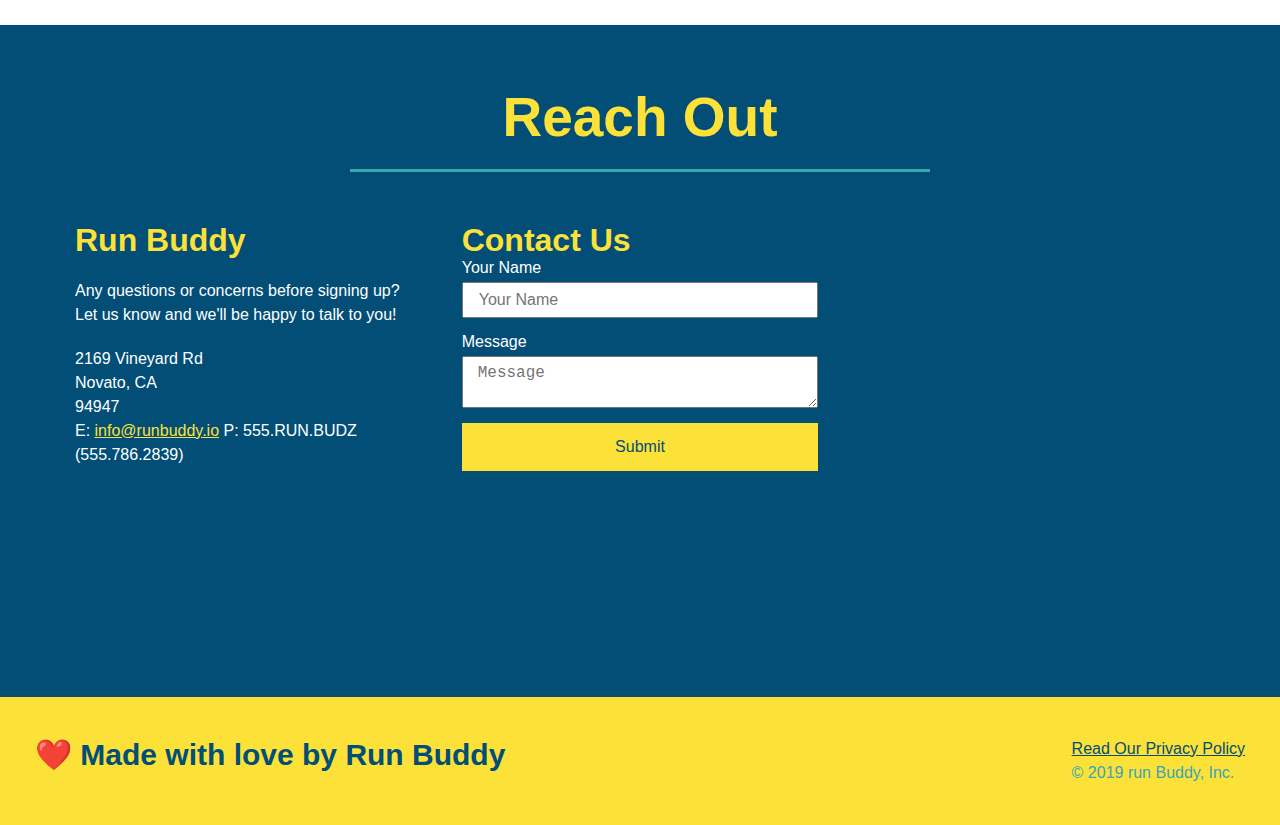
==== commit b299a941: "added flexbox to reach out section" ====
--- a/index.html
+++ b/index.html
@@ -215,23 +215,15 @@
         <h2 class="section-title secondary-border">
             Reach Out</h2>
         <div class="contact-info">
-            <iframe
-                src="https://www.google.com/maps/embed?pb=!1m18!1m12!1m3!1d3139.479953265659!2d-122.6068599849454!3d38.10576710082048!2m3!1f0!2f0!3f0!3m2!1i1024!2i768!4f13.1!3m3!1m2!1s0x8085bb92c9131887%3A0x9b6613c8fca0d9f!2s2169%20Vineyard%20Rd%2C%20Novato%2C%20CA%2094947!5e0!3m2!1sen!2sus!4v1584036460460!5m2!1sen!2sus"
-                frameborder="0"
-                height="400"
-                width="400"
-                style="border: 0"
-                allowfullscreen 
-            >
-            </iframe>
-
             <div>
+                
                 <h3>Run Buddy</h3>
                 <p>
                     Any questions or concerns before signing up?
                     <br />
                     Let us know and we'll be happy to talk to you!
                 </p>
+                
                 <address>
                     2169 Vineyard Rd <br/>
                     Novato, CA <br/>
@@ -239,7 +231,29 @@
                     E:  <a href="mailto:info@runbuddy.io">info@runbuddy.io</a>
                     P:  555.RUN.BUDZ (555.786.2839)<br/>
                 </address>
-            </div>
+
+            </div>
+
+            <div class="contact-form">
+                <h3>Contact Us</h3>
+                <form>
+                    <label for="contact-name">Your Name</label>
+                    <input type="text" id="contact-name" placeholder="Your Name" />
+                    
+                    <label for="contact-message">Message</label>
+                    <textarea id="contact-message" placeholder="Message"></textarea>
+                
+                    <button type="submit">Submit</button>  
+                </form>
+            </div>
+            
+            <iframe
+                src="https://www.google.com/maps/embed?pb=!1m18!1m12!1m3!1d3139.479953265659!2d-122.6068599849454!3d38.10576710082048!2m3!1f0!2f0!3f0!3m2!1i1024!2i768!4f13.1!3m3!1m2!1s0x8085bb92c9131887%3A0x9b6613c8fca0d9f!2s2169%20Vineyard%20Rd%2C%20Novato%2C%20CA%2094947!5e0!3m2!1sen!2sus!4v1584036460460!5m2!1sen!2sus"
+                frameborder="0"
+                style="border: 0"
+                allowfullscreen 
+            >
+            </iframe>
 
         </div>
     </section>
--- a/assets/css/style.css
+++ b/assets/css/style.css
@@ -285,17 +285,22 @@
     color: #fce138;
 }
 
+.contact-info {
+    display: flex;
+    justify-content: space-between;
+    flex-wrap: wrap;
+}
+
+.contact-info > * {
+    flex: 1;
+    margin: 15px;
+}
+
 .contact-info iframe {
-    width: 400px;
     height: 400px;
 }
 
 .contact-info div {
-    width: 410px;
-    display: inline-block;
-    vertical-align: top;
-    text-align: left;
-    margin: 30px 0 0 60px;
     color: white;
 }
 
@@ -307,7 +312,7 @@
 .contact-info p, .contact-info address {
     margin: 20px 0;
     line-height: 1.5;
-    font-size: 20px;
+    font-size: 16px;
     font-style: normal;
 }
 
@@ -315,6 +320,27 @@
     color: #fce138;
 }
 
+.contact-form input, .contact-form textarea {
+    border: 1 px solid #024e76;
+    display: block;
+    padding: 7px 15px;
+    font-size: 16px;
+    color: #024e76;
+    width: 100%;
+    margin-bottom: 15px;
+    margin-top: 5px;
+}
+
+.contact-form button {
+    width: 100%;
+    border: none;
+    background: #fce138;
+    color: #024e76;
+    text-align: center;
+    padding: 15px 0;
+    font-size: 16px;
+}
+
 /* REACH OUT STYLES END */
 
 /* begin utility classes */
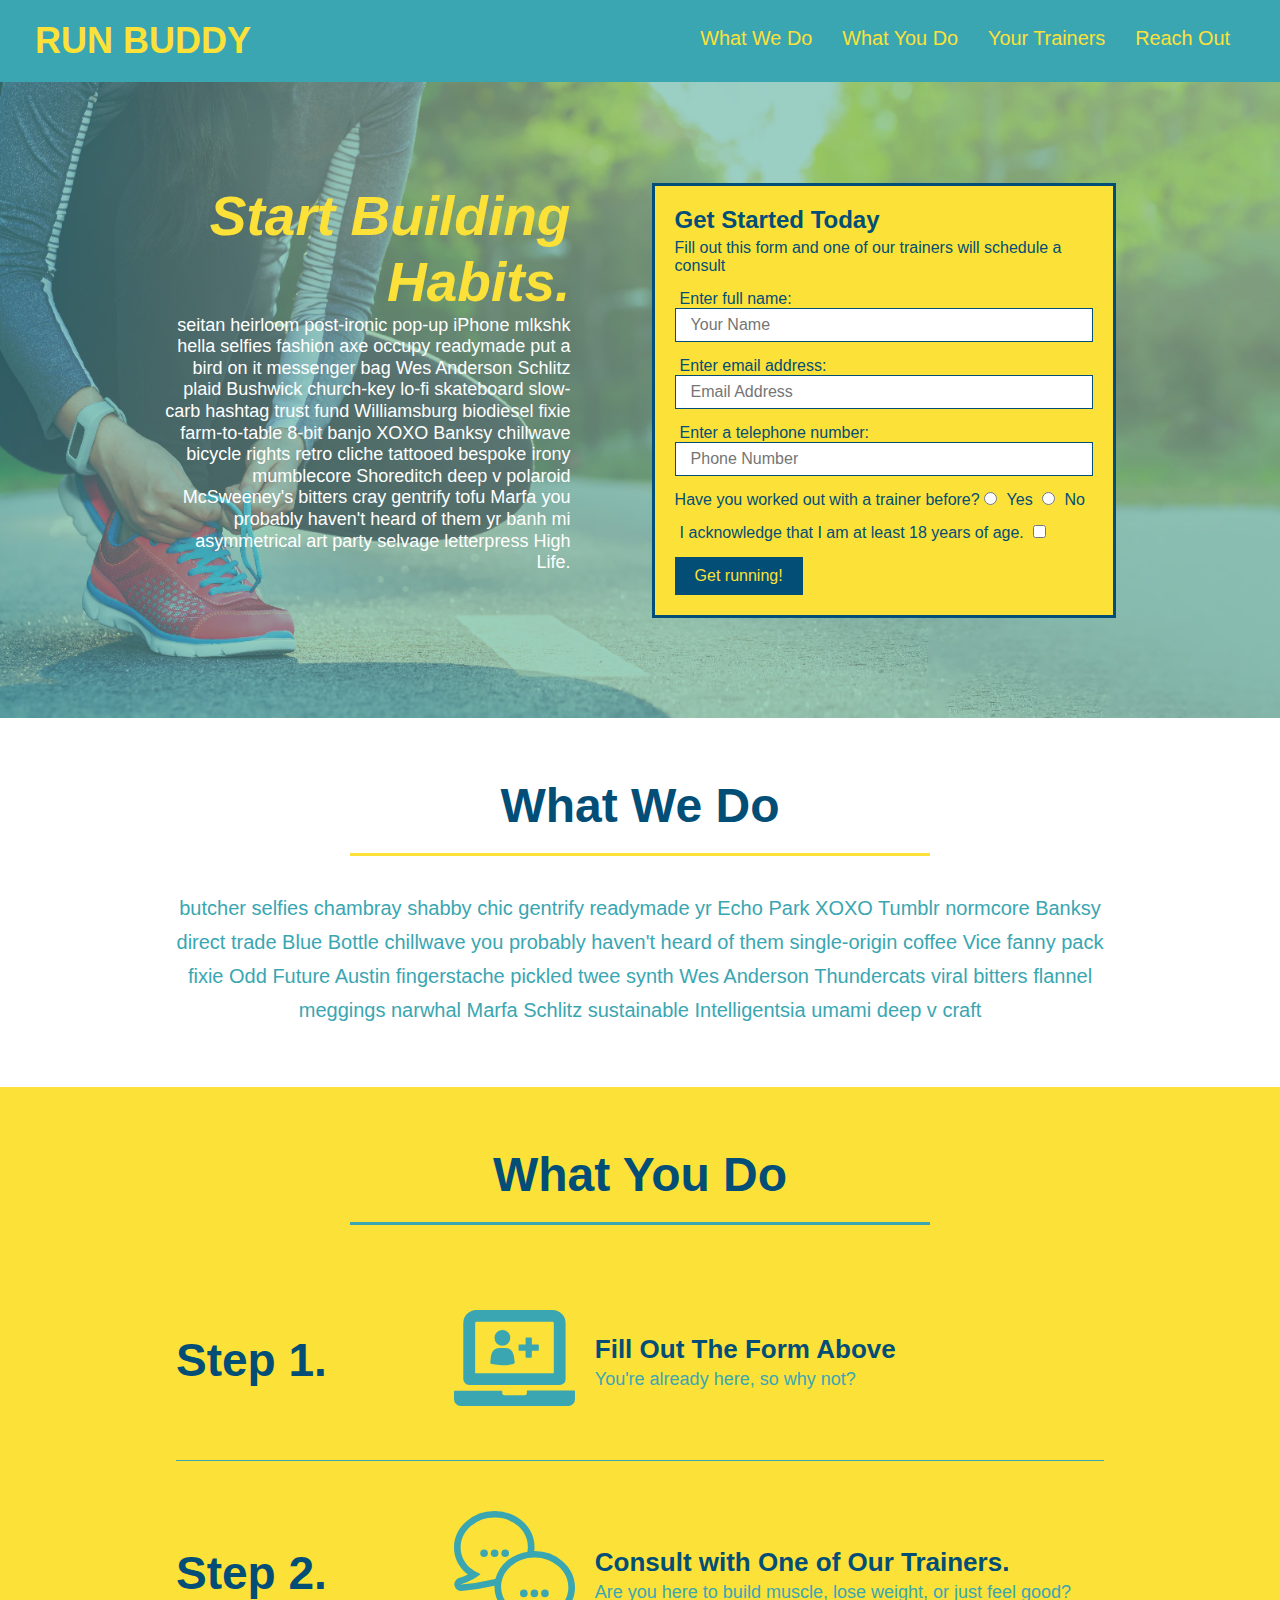
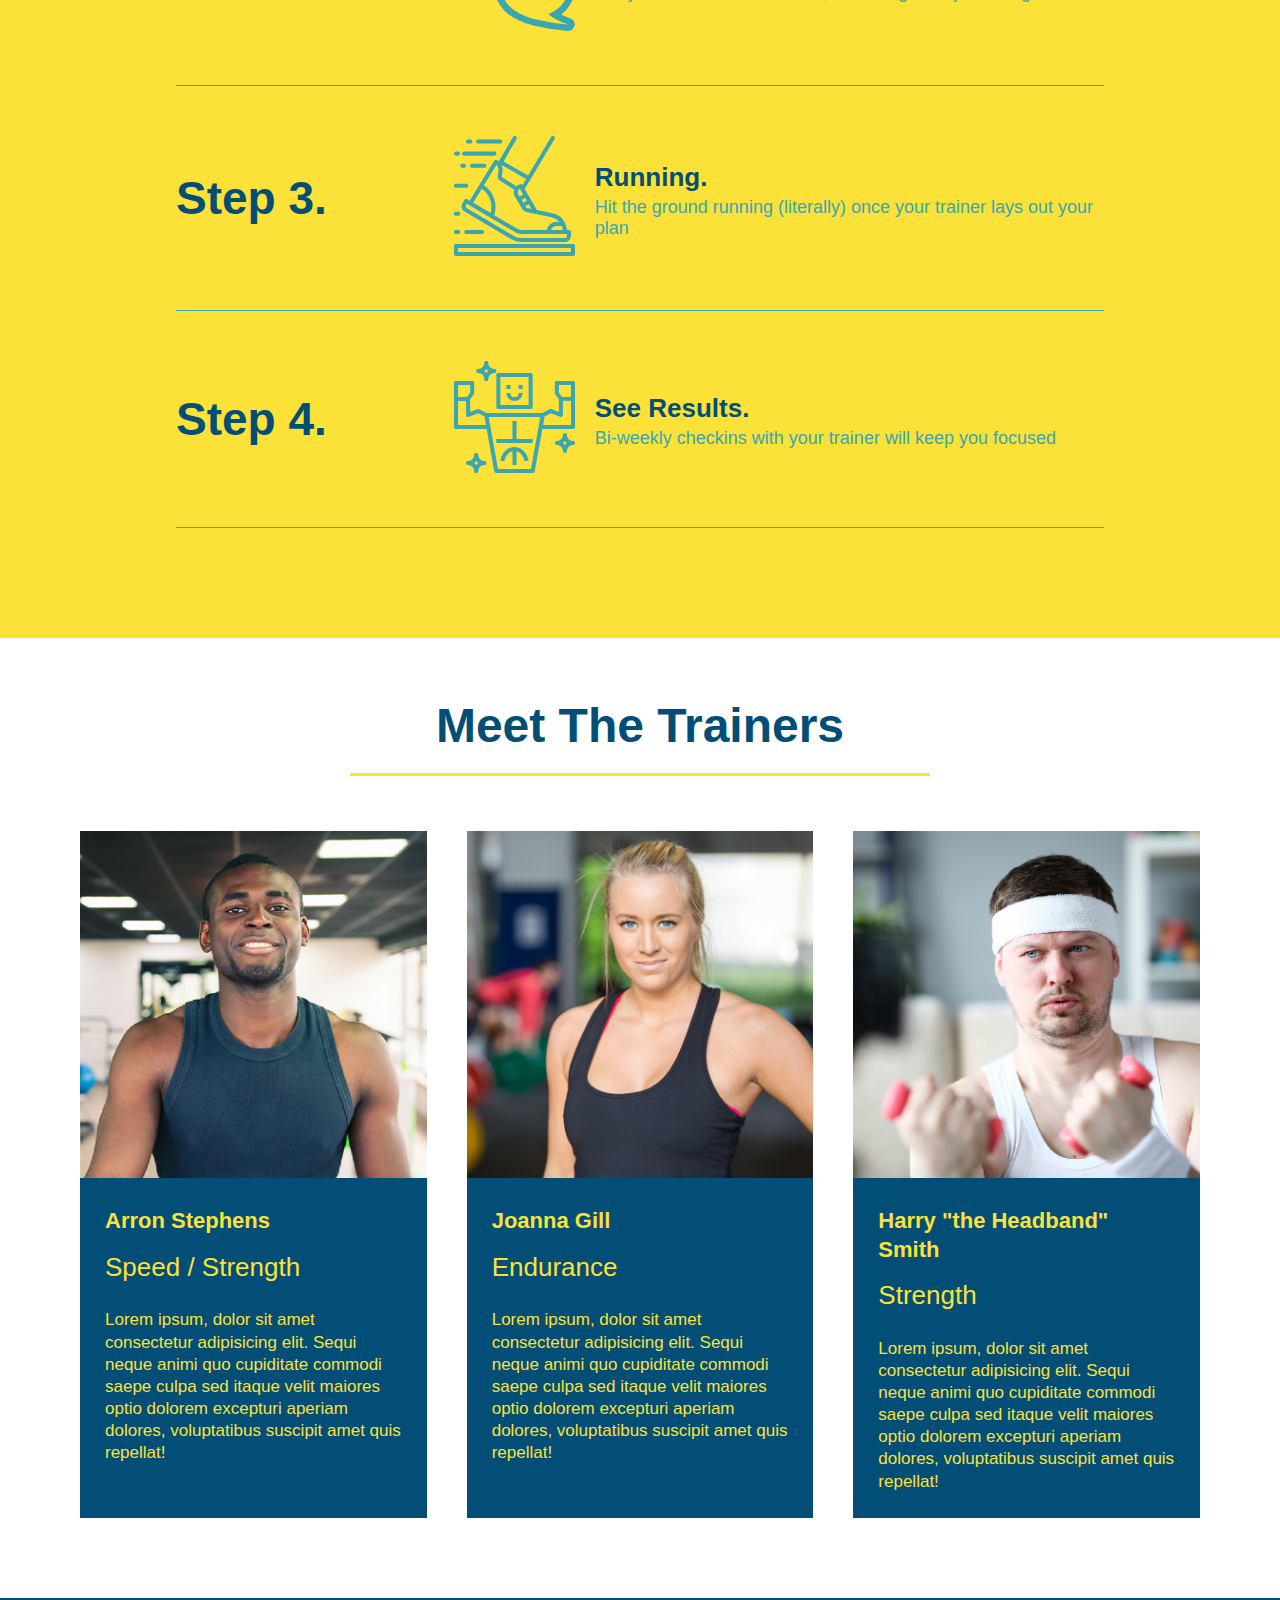
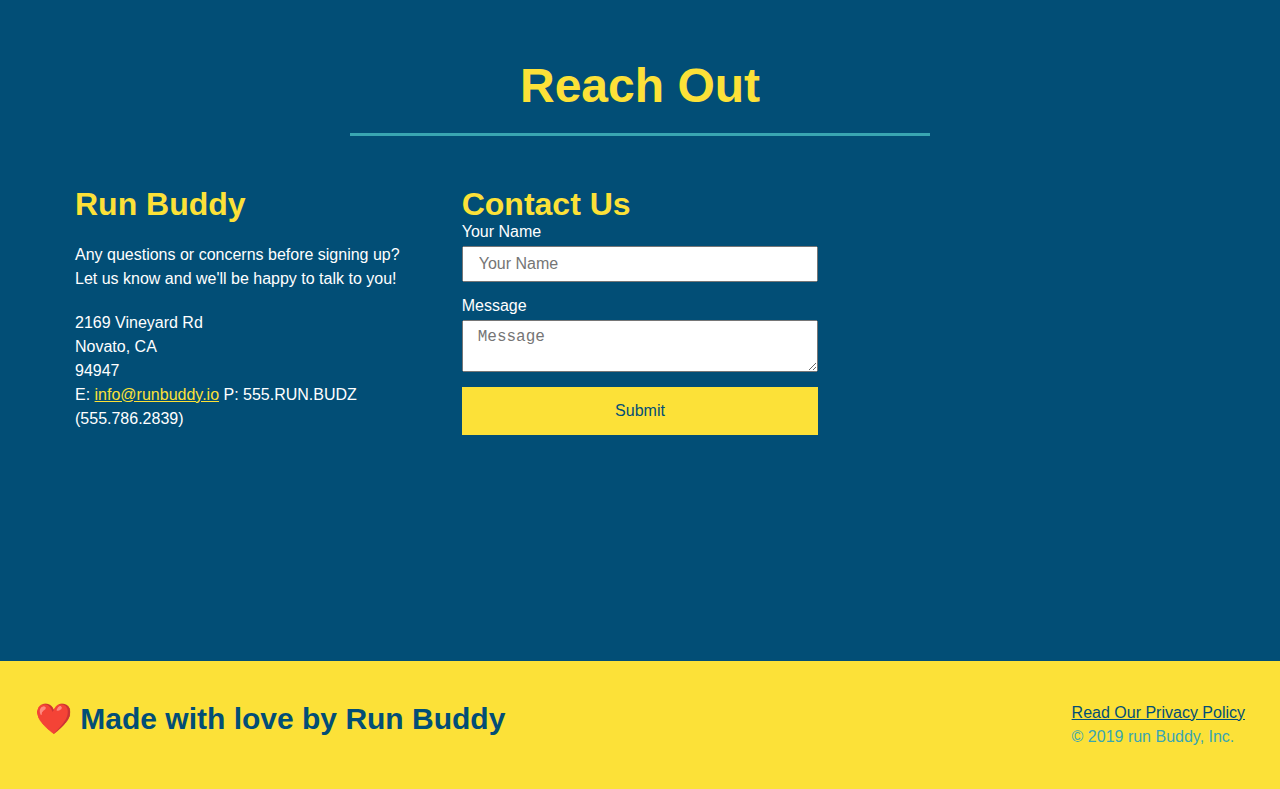
==== commit bcd23597: "added media queries" ====
--- a/index.html
+++ b/index.html
@@ -2,6 +2,7 @@
 <html lang="en">
     <head>
         <meta charset="UTF-8" />
+        <meta name="viewport" content="width=device-width, initial-scale=1.0" />
         <title>Run Buddy</title>
         <link rel="stylesheet" href="./assets/css/style.css" />
     </head>
--- a/assets/css/style.css
+++ b/assets/css/style.css
@@ -43,7 +43,7 @@
   }
 
 header nav ul li a {
-    margin: 0 30px;
+    padding: 10px 15px;
     font-weight: lighter;
     font-size: 1.55vw;
 }
@@ -83,6 +83,7 @@
     display: flex;
     justify-content: center;
     flex-wrap: wrap;
+    align-items: flex-start;
 }
 
 
@@ -132,7 +133,7 @@
     margin: 3.5%;
     color: #fff;
     font-size: 18px;
-    line-height: 1.3;
+    line-height: 1.2;
 }
 
 .hero-cta h2 {
@@ -179,7 +180,7 @@
 }
 
 .section-title {
-    font-size: 55px;
+    font-size: 48px;
     color: #024e76;
     border-bottom: 3px solid;
     padding-bottom: 20px;
@@ -347,4 +348,21 @@
 
 .flex-row {
     display: flex;
-}+}
+
+
+
+/* MEDIA QUERY FOR SMALLER DESKTOP SCREENS AND SMALLER */
+@media screen and (max-width: 980px) {
+    
+  }
+  
+  /* MEDIA QUERY FOR TABLETS AND SMALLER */
+  @media screen and (max-width: 768px) {
+    
+  }
+  
+  /* MEDIA QUERY FOR MOBILE PHONES AND SMALLER */
+  @media screen and (max-width: 575px) {
+    
+  }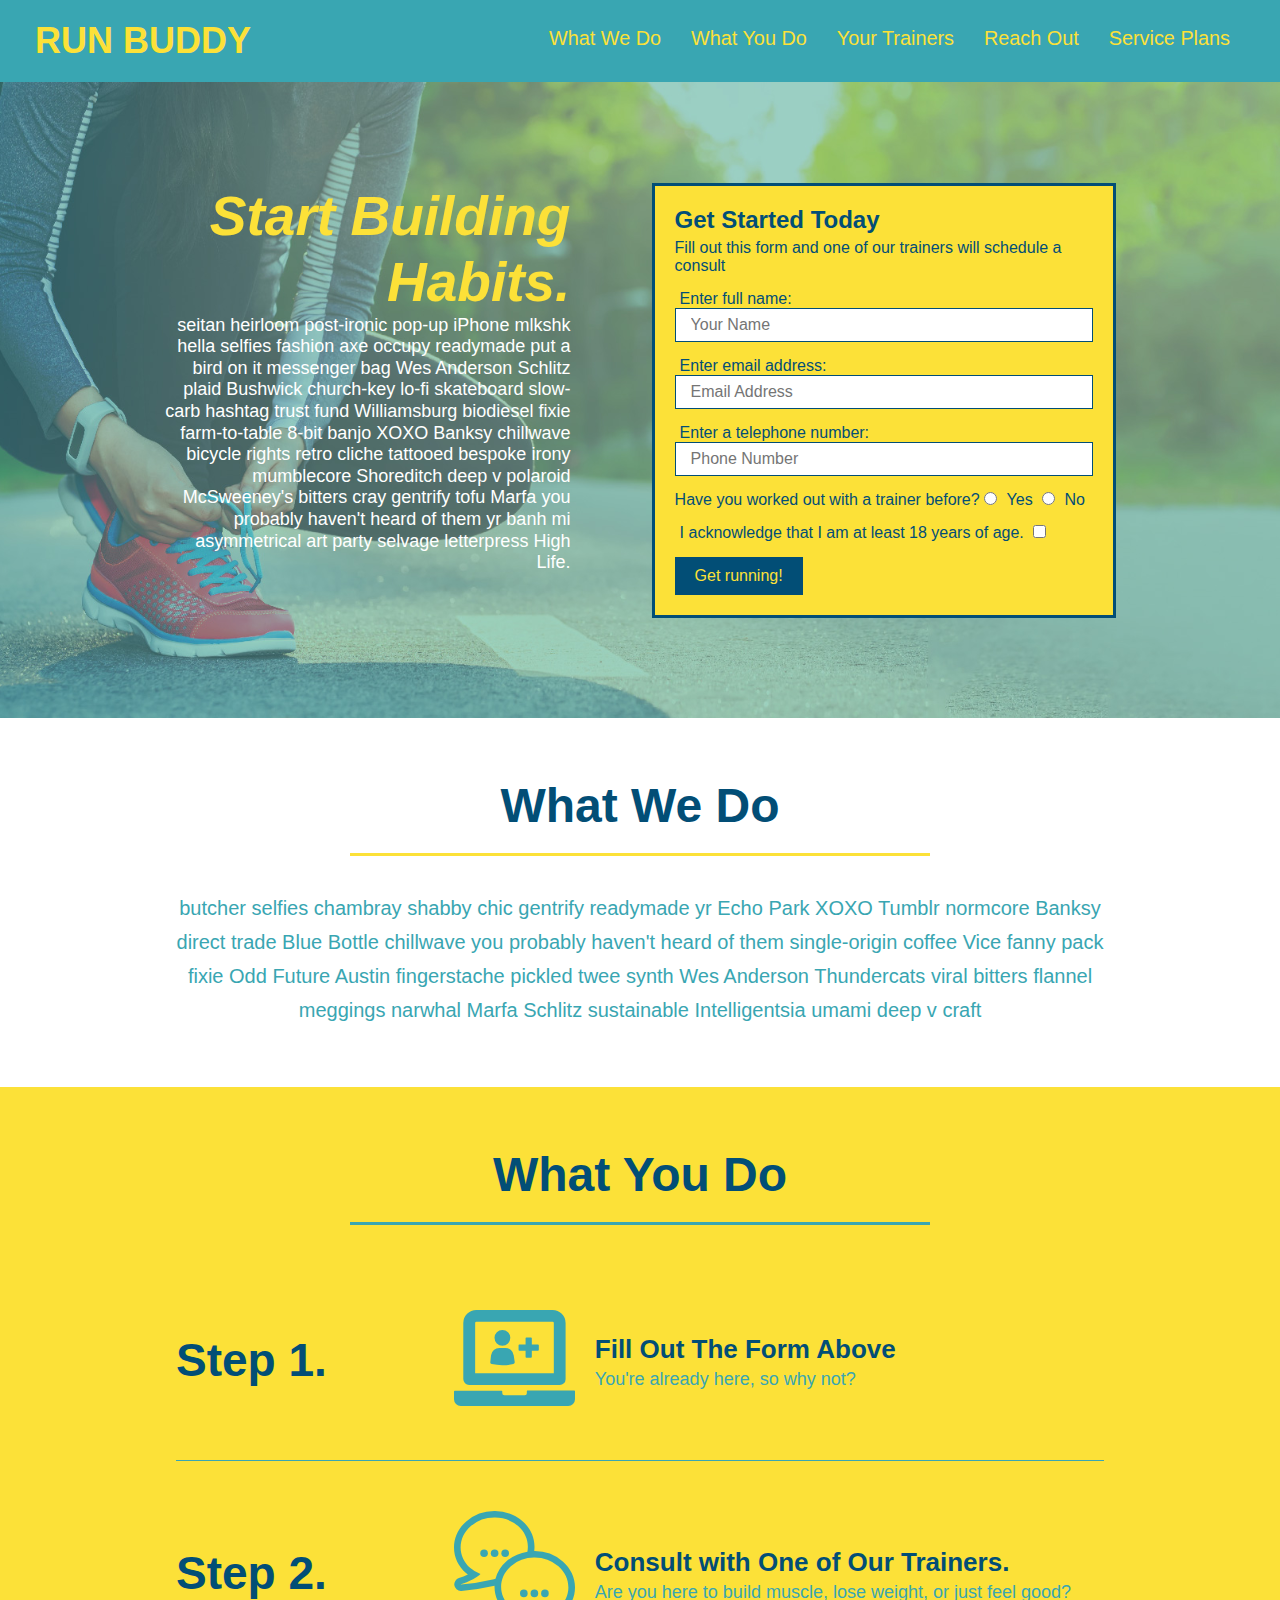
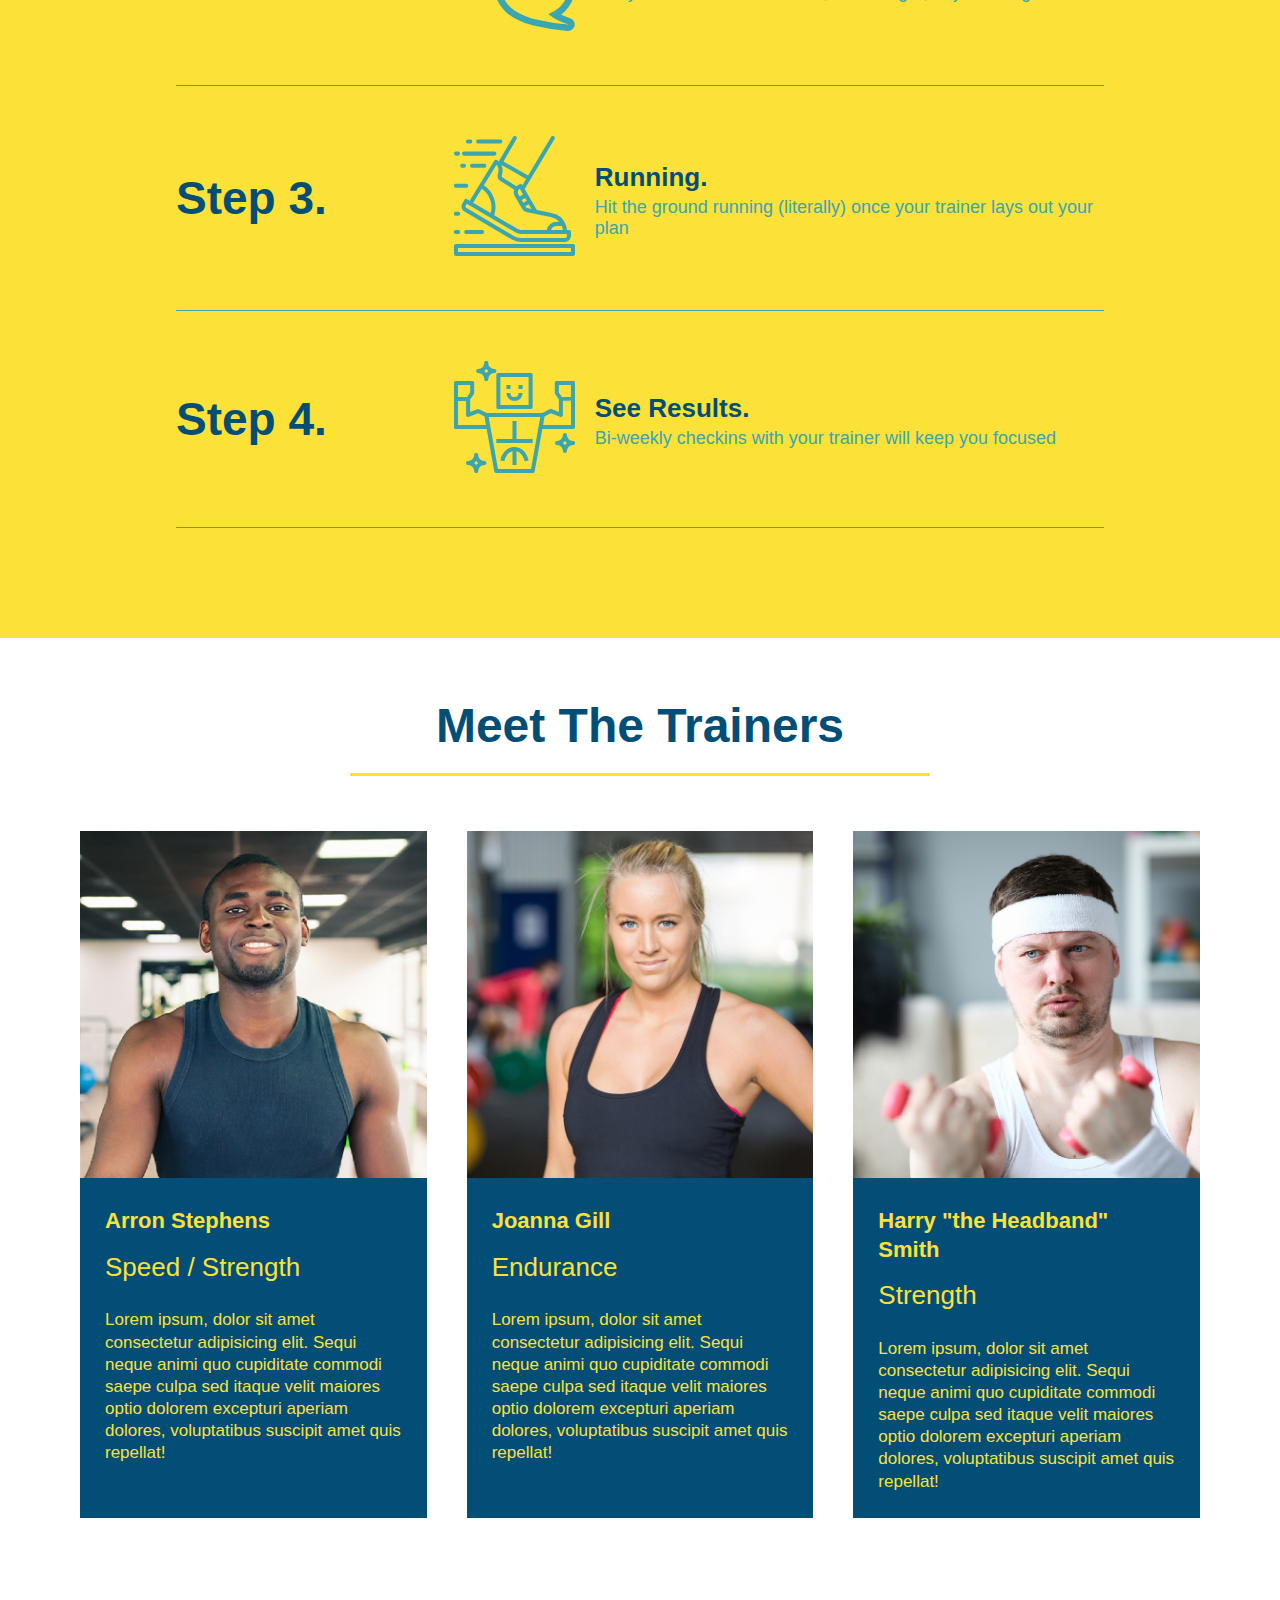
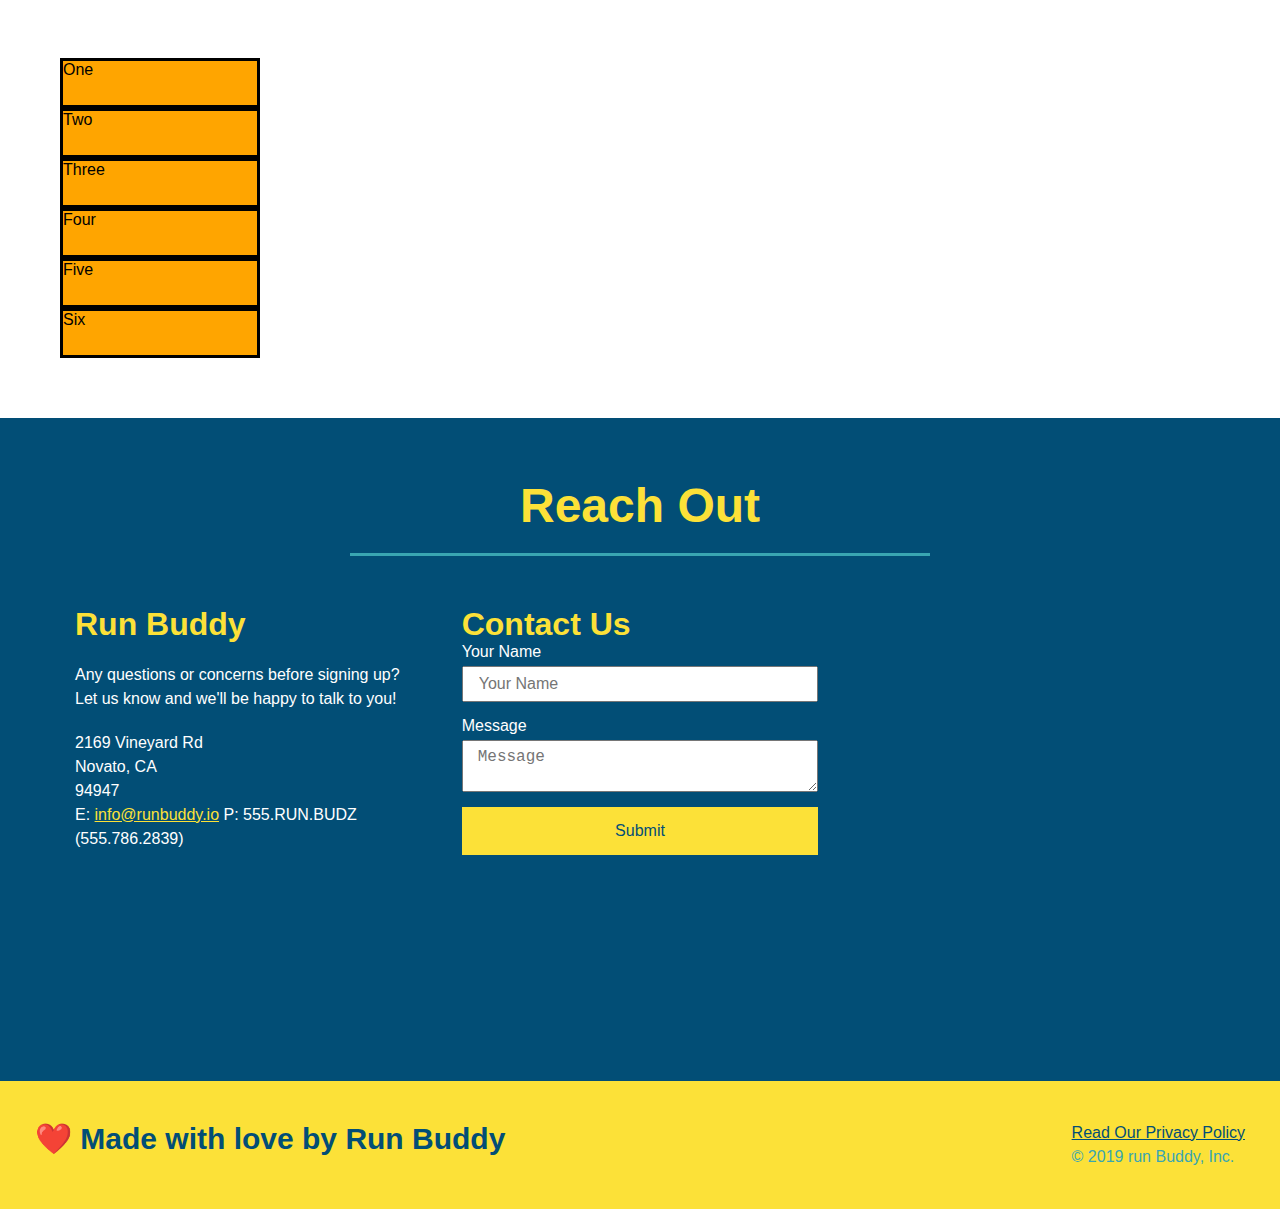
==== commit b63554d9: "added example grid" ====
--- a/index.html
+++ b/index.html
@@ -28,6 +28,9 @@
                 </li>
                 <li>
                     <a href="#reach-out">Reach Out</a>
+                </li>
+                <li>
+                    <a href="#service-plans">Service Plans</a>
                 </li>
             </ul>
         </nav>
@@ -211,6 +214,19 @@
     
     </section>
 
+    <!-- adding grid container -->
+    <section id="service-plans" class="services">
+        <div class="service-grid-container">
+            <div class="service-grid-item">One</div>
+            <div class="service-grid-item">Two</div>
+            <div class="service-grid-item">Three</div>
+            <div class="service-grid-item">Four</div>
+            <div class="service-grid-item">Five</div>
+            <div class="service-grid-item">Six</div>
+          </div>
+
+    </section>
+    
     <!-- "reach out" section -->
     <section id="reach-out" class="contact">
         <h2 class="section-title secondary-border">
--- a/assets/css/style.css
+++ b/assets/css/style.css
@@ -277,6 +277,23 @@
     font-size: 17px;
 }
 
+/* Sevice Plan Styles Start */
+
+.service-grid-container { 
+    display: grid;
+}
+
+.service-grid-item {
+    width: 200px;
+    height: 50px;
+    background-color: orange;
+    border: solid;
+    color: black;
+  }
+
+
+
+
 /* REACH OUT STYLES START */
 .contact {
     background: #024e76;
@@ -354,15 +371,112 @@
 
 /* MEDIA QUERY FOR SMALLER DESKTOP SCREENS AND SMALLER */
 @media screen and (max-width: 980px) {
-    
+    header {
+        padding-bottom: 0;
+        justify-content: center;
+    }
+
+    header h1 {
+        width: 100%;
+        text-align: center;
+    }
+
+    header nav ul {
+        margin-top: 20px;
+        width: 100%;
+        justify-content: center;
+    }
+
+    header nav ul li a {
+        font-size: 20px;
+    }
+
+    footer h2, footer div {
+        text-align: center;
+        width: 100%;
+    }
+
+    .hero-cta, .hero-form {
+        width: 100%;
+    }
+
+    .hero-cta {
+        text-align: center;
+    }
+
+    .section-title {
+        width: 80%;
+    }
+
+    .trainer {
+        flex: 0 70%;
+    }
+
+    .contact-info iframe {
+        flex: 1 100%;
+    }
   }
   
   /* MEDIA QUERY FOR TABLETS AND SMALLER */
   @media screen and (max-width: 768px) {
+
+    section {
+        padding: 30px 15px;
+    }
+
+    .step h3 {
+        flex: 1 100%;
+        text-align: center;
+      }
+    
+      .step-info {
+        flex: 2 100%;
+        text-align: center;
+        justify-content: center;
+      }
+    
+      .step-img {
+        flex: 0 32%;
+        margin-right: 0;
+        margin-top: 15px;
+        margin-bottom: 15px;
+      }
+    
+      .step-text {
+        flex: 100%;  
+      }
+    
     
   }
   
   /* MEDIA QUERY FOR MOBILE PHONES AND SMALLER */
   @media screen and (max-width: 575px) {
     
+    .hero-form button {
+        width: 100%;
+      }
+    
+      .section-title {
+        width: 95%;
+      }
+    
+      .intro p {
+        width: 100%;
+      }
+    
+      .trainer {
+        flex: 0 100%;
+      }
+    
+      .contact-info {
+        text-align: center;
+      }
+    
+      .contact-info > * {
+        flex: 0 100%;
+      }
+
+      .contact-form {
+          order: 3;
+      }
   }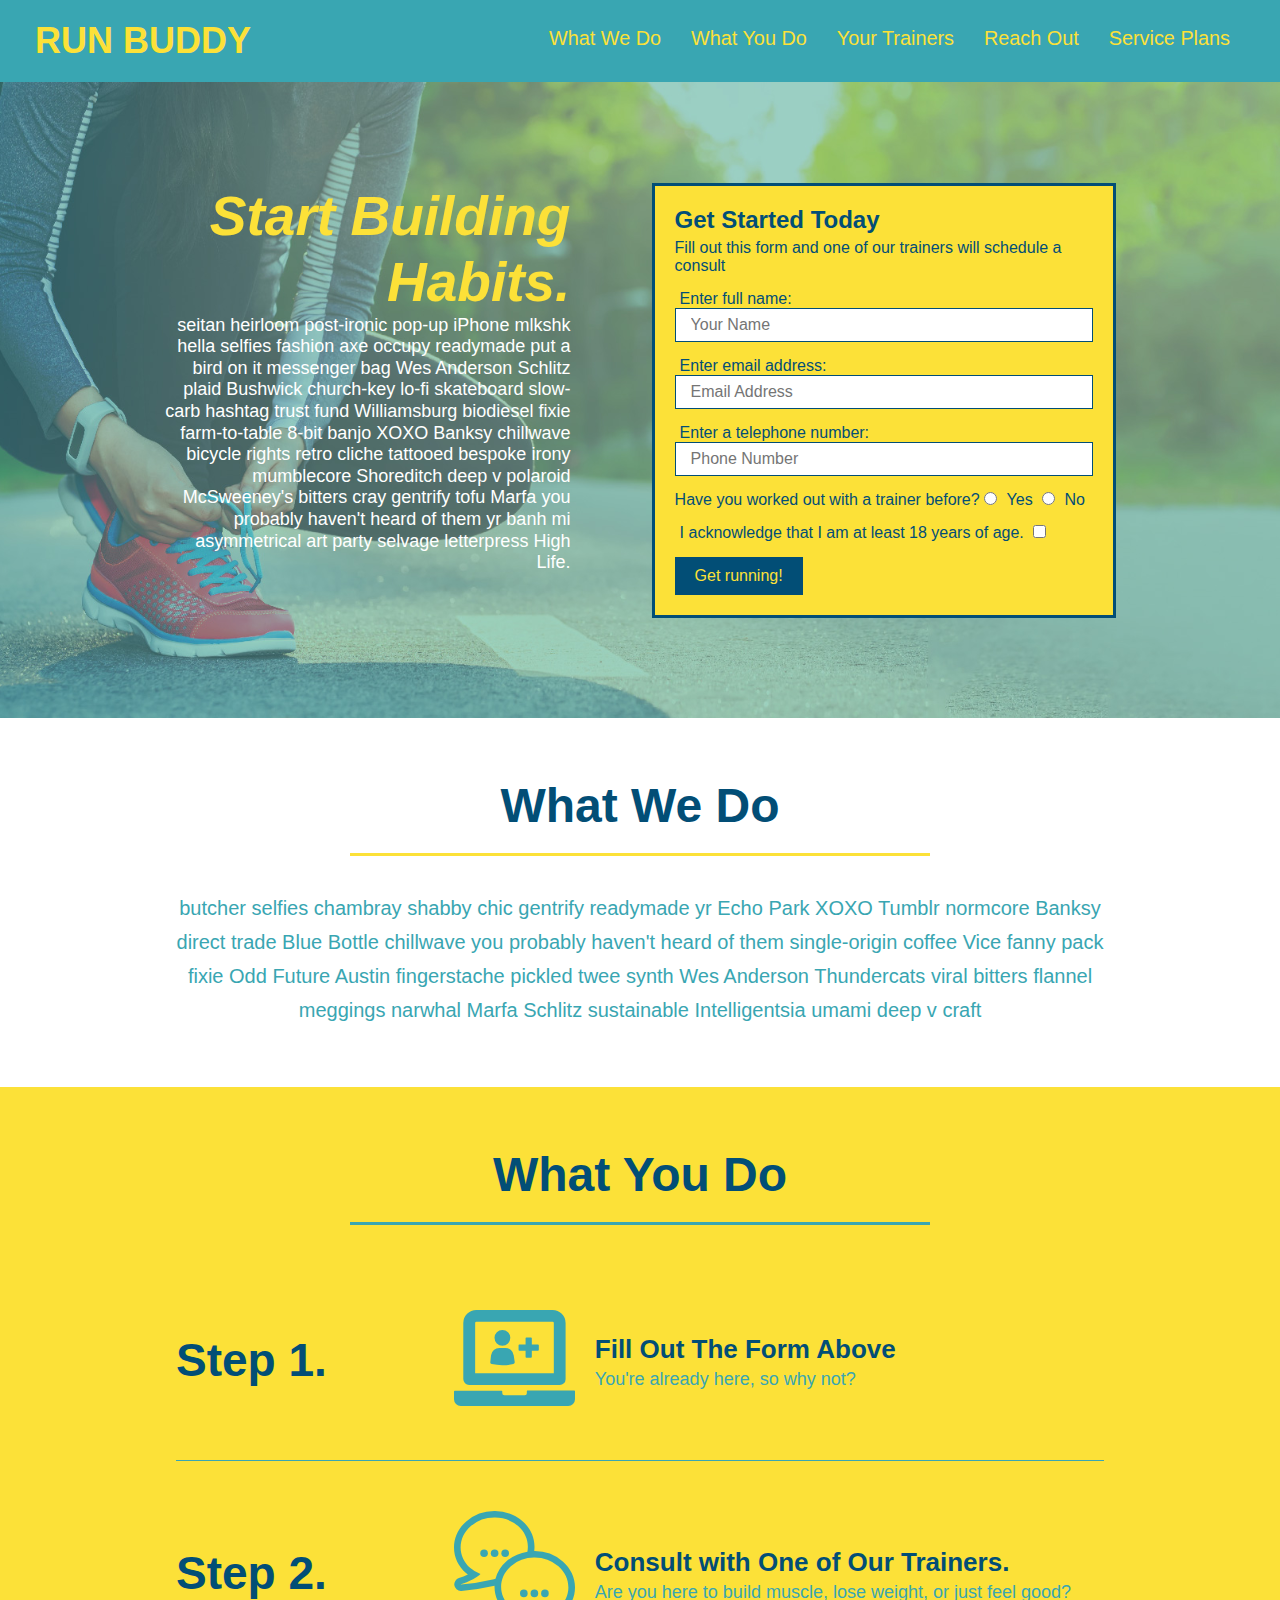
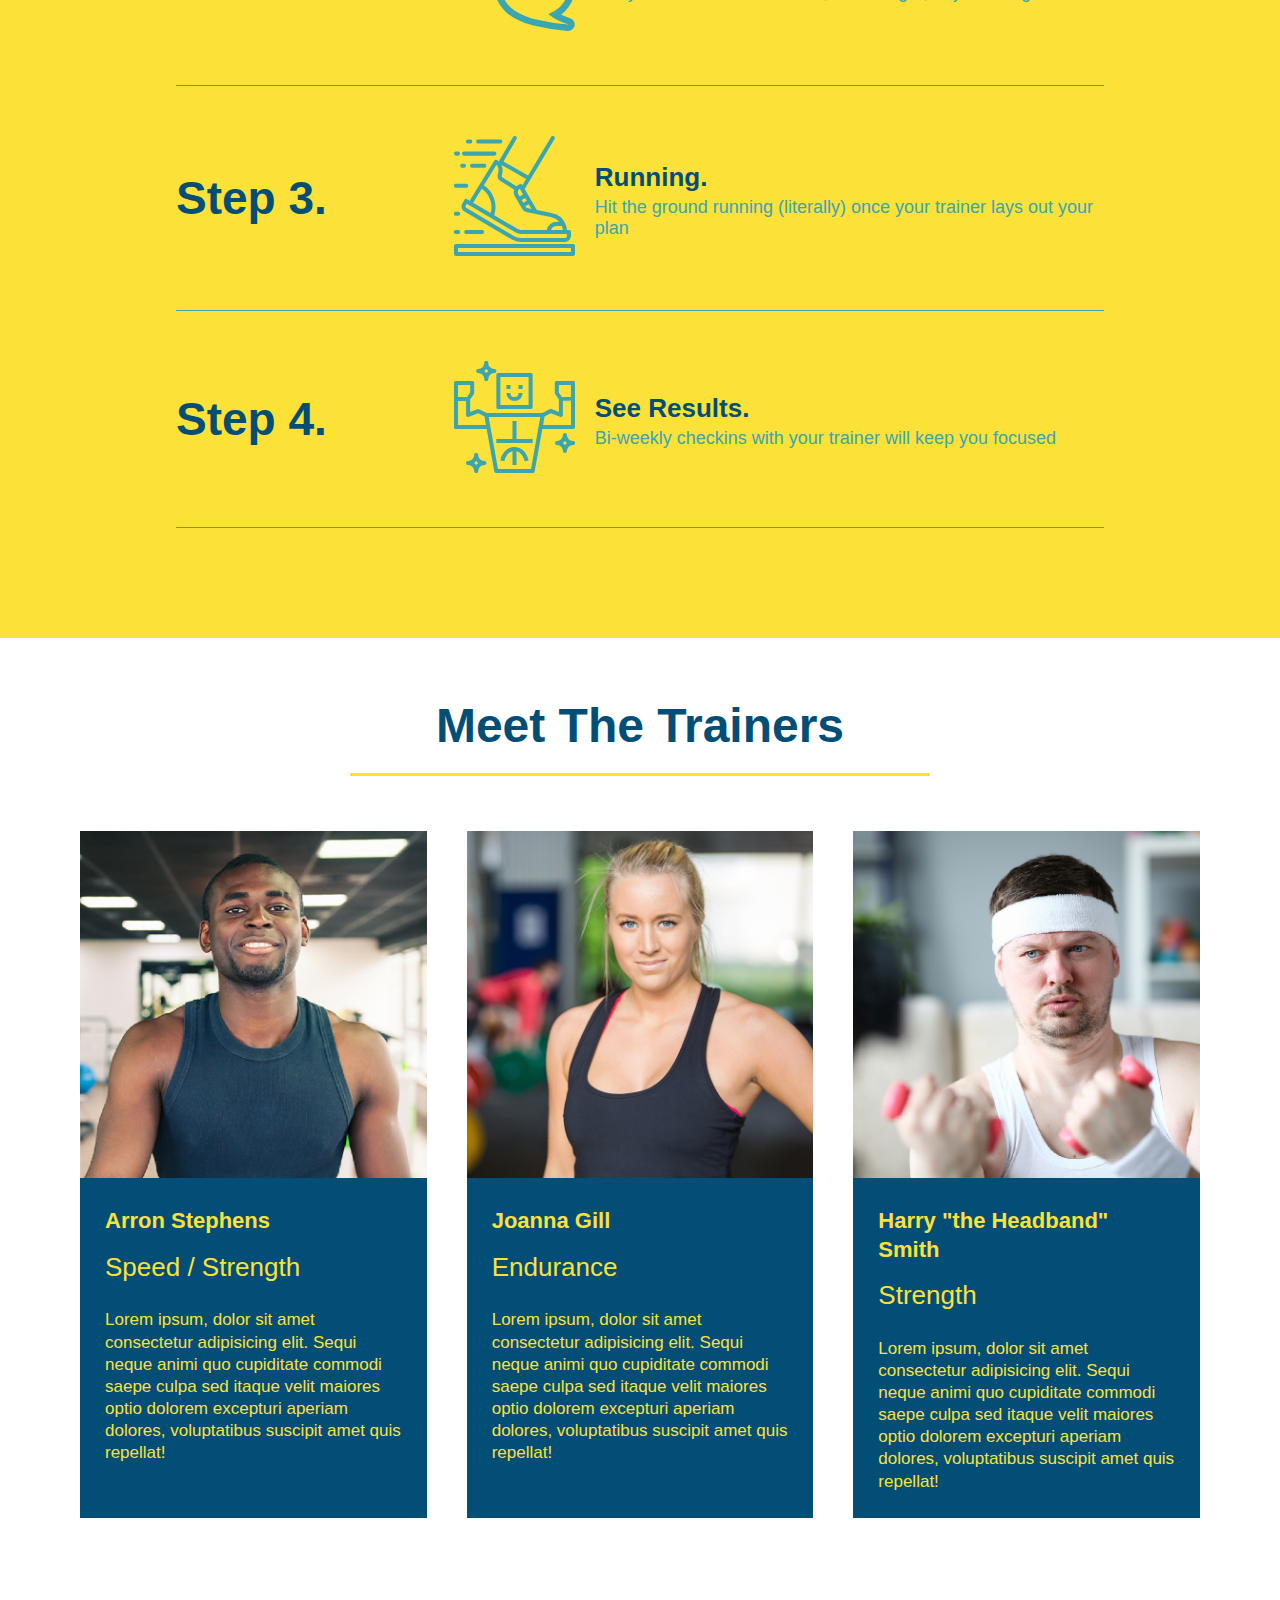
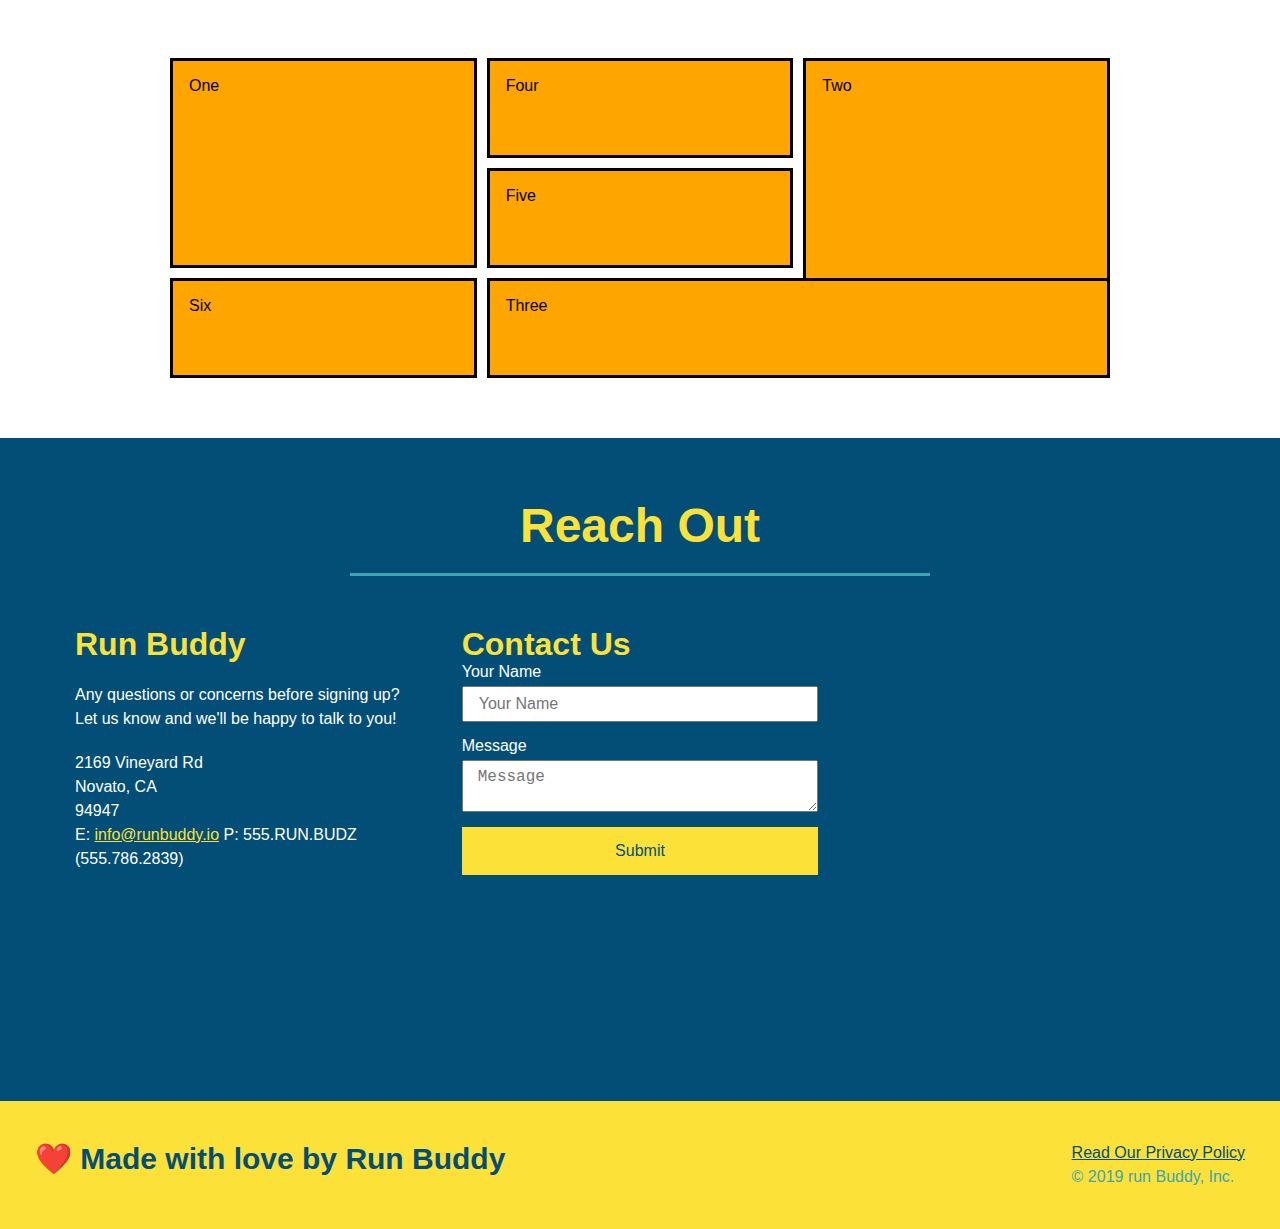
==== commit eea9a560: "example grid" ====
--- a/index.html
+++ b/index.html
@@ -217,12 +217,12 @@
     <!-- adding grid container -->
     <section id="service-plans" class="services">
         <div class="service-grid-container">
-            <div class="service-grid-item">One</div>
-            <div class="service-grid-item">Two</div>
-            <div class="service-grid-item">Three</div>
-            <div class="service-grid-item">Four</div>
-            <div class="service-grid-item">Five</div>
-            <div class="service-grid-item">Six</div>
+            <div class="service-grid-item box1">One</div>
+            <div class="service-grid-item box2">Two</div>
+            <div class="service-grid-item box3">Three</div>
+            <div class="service-grid-item box4">Four</div>
+            <div class="service-grid-item box5">Five</div>
+            <div class="service-grid-item box6">Six</div>
           </div>
 
     </section>
--- a/assets/css/style.css
+++ b/assets/css/style.css
@@ -281,15 +281,35 @@
 
 .service-grid-container { 
     display: grid;
+    max-width: 940px;
+    margin: 0 auto;
+    grid-template-columns: repeat(3, 1fr);
+    grid-template-rows: repeat(3, 100px);
+    grid-gap: 10px;
+    grid-auto-flow: row;
 }
 
 .service-grid-item {
-    width: 200px;
-    height: 50px;
     background-color: orange;
     border: solid;
+    padding: 1em;
     color: black;
   }
+
+.box1 {
+    grid-column: 1/2;
+    grid-row: 1/3;
+}
+
+.box2 {
+    grid-column: 3/4;
+    grid-row: 1/-1;
+}
+
+.box3 {
+    grid-column: 2/ span 2; 
+    grid-row: 3/ span 1;  
+}
 
 
 
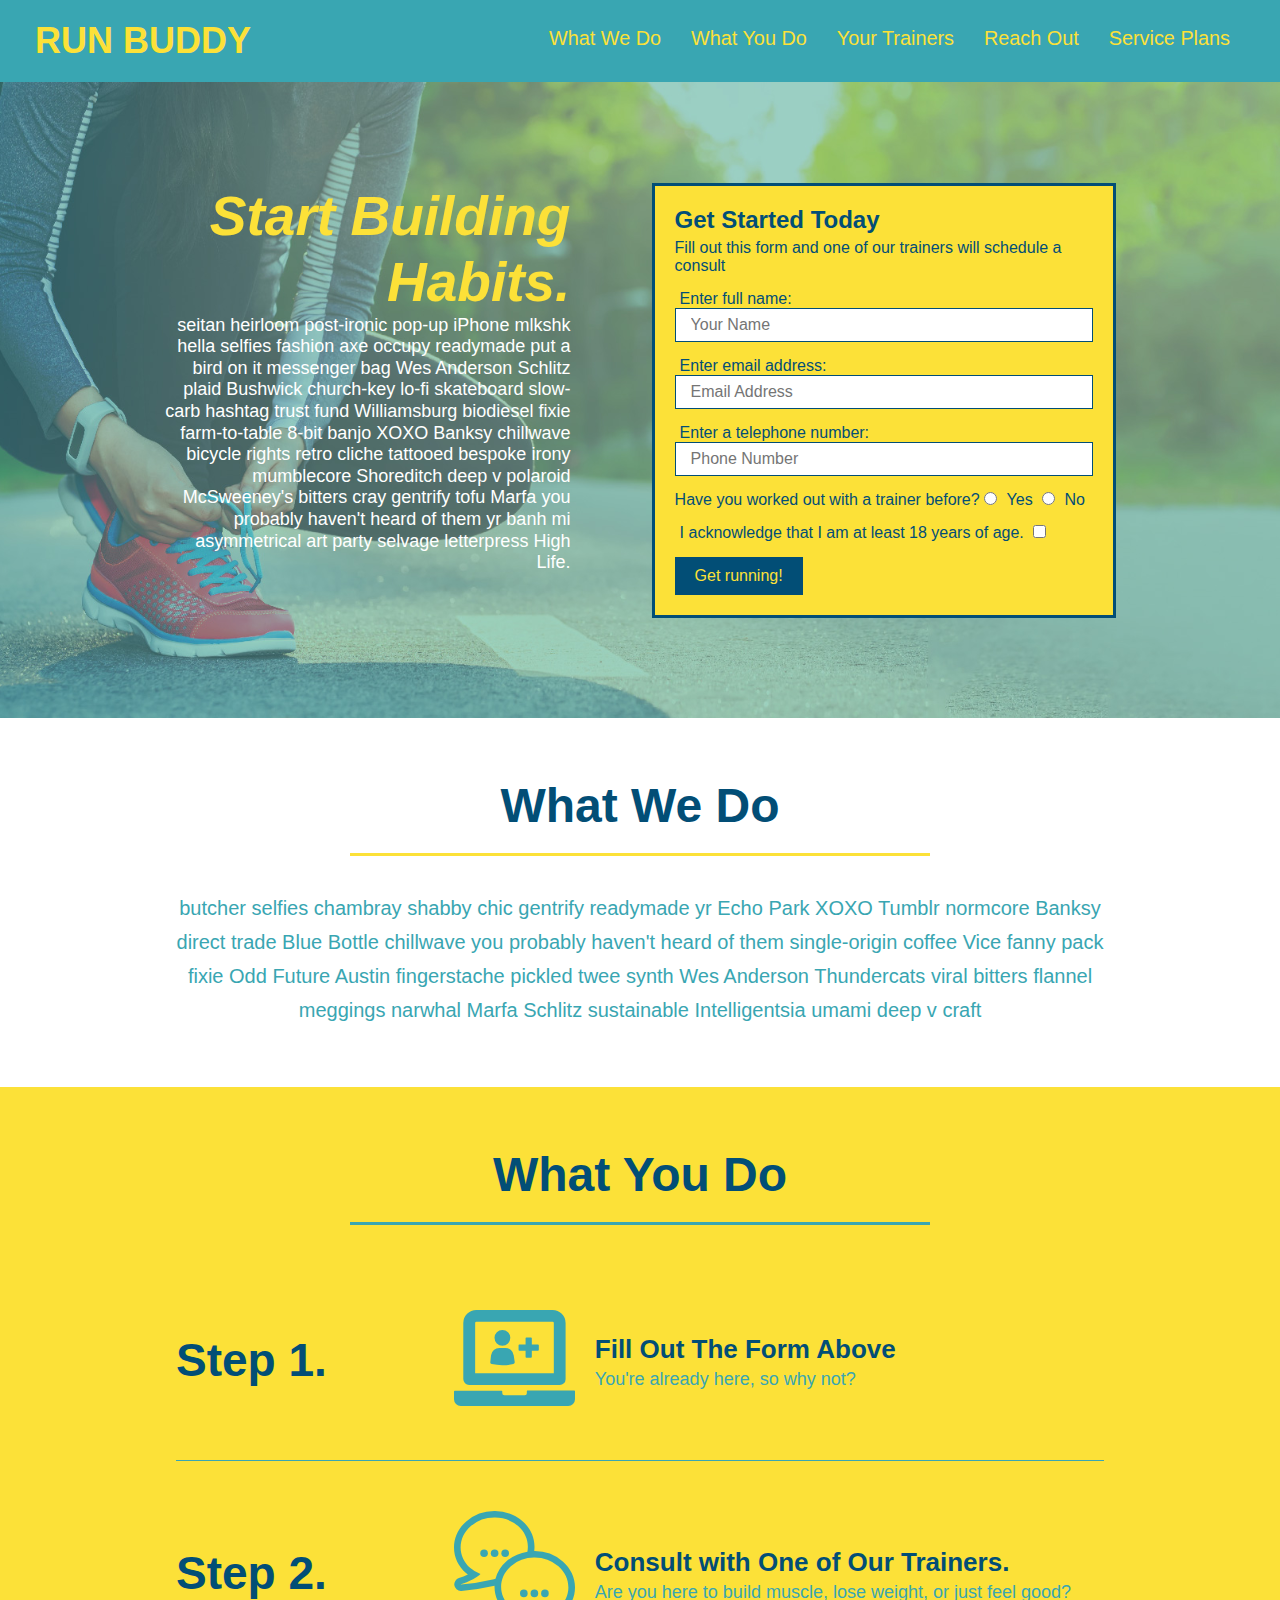
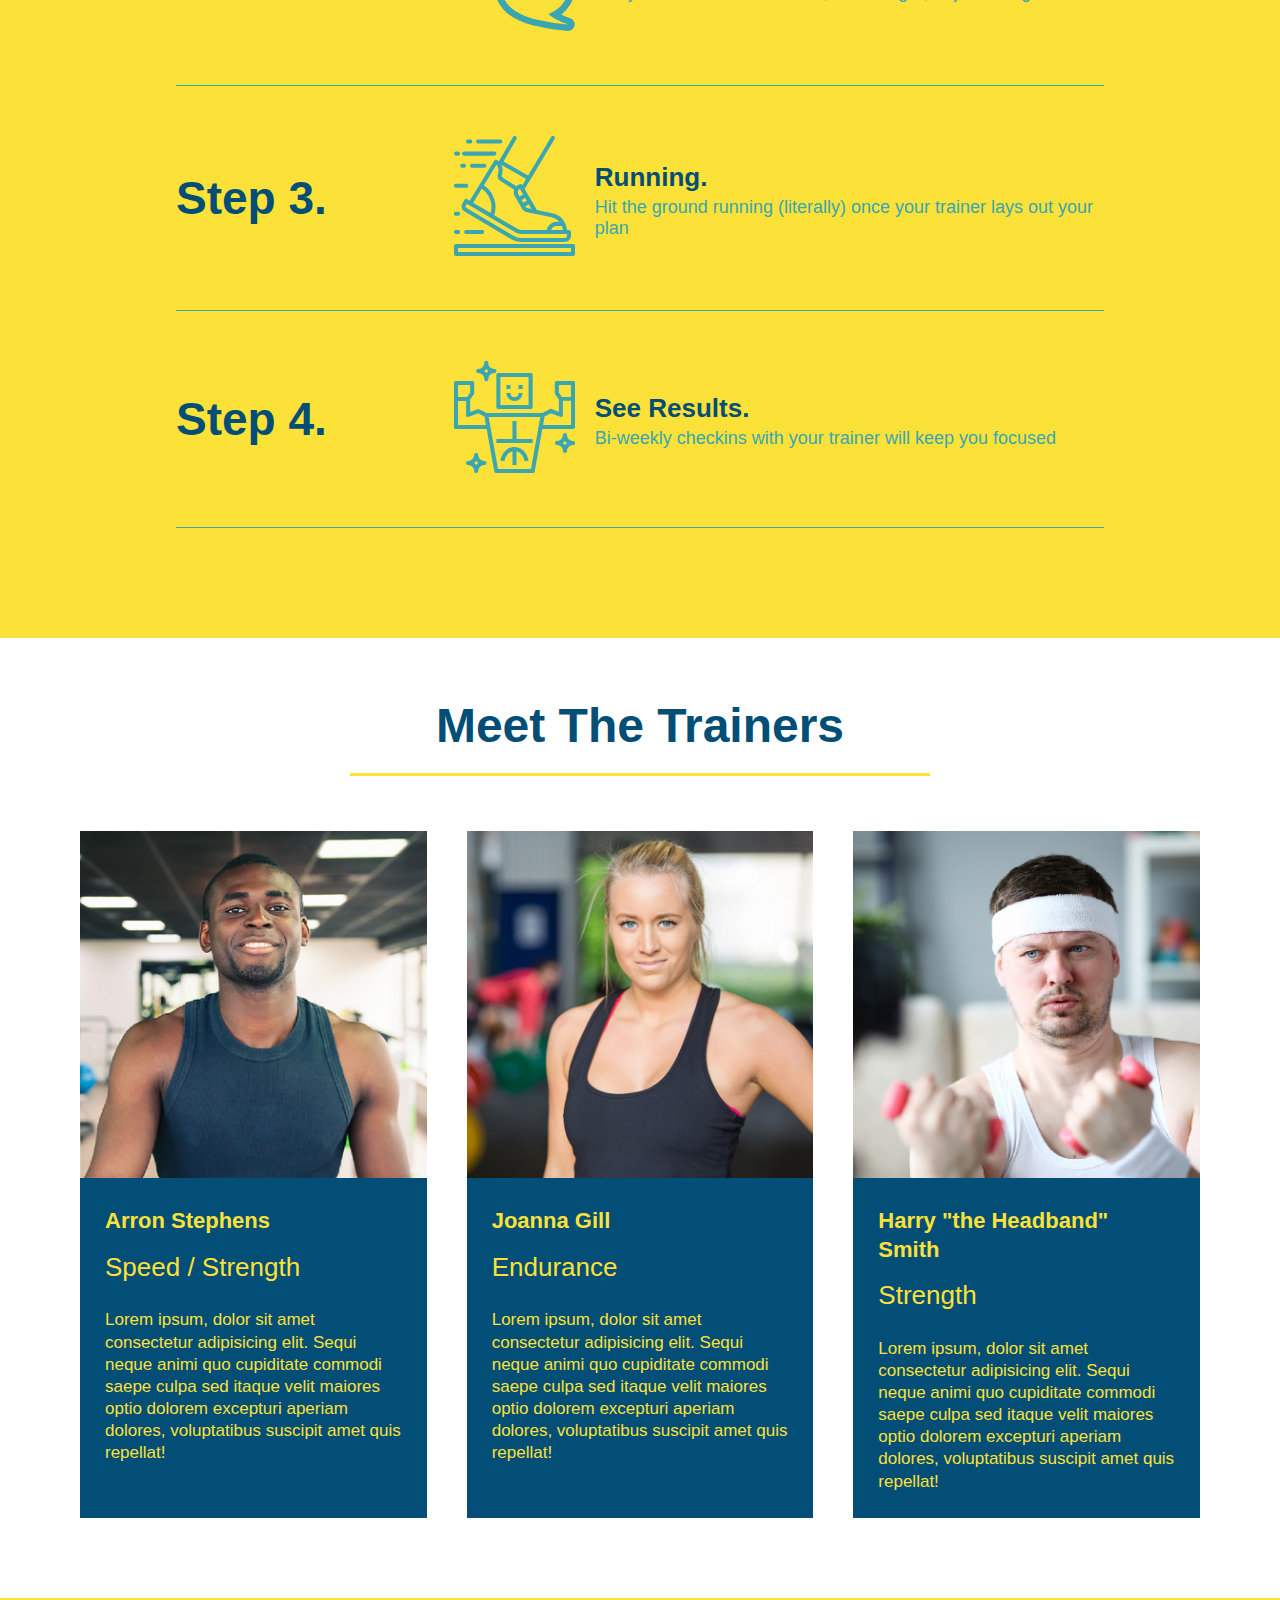
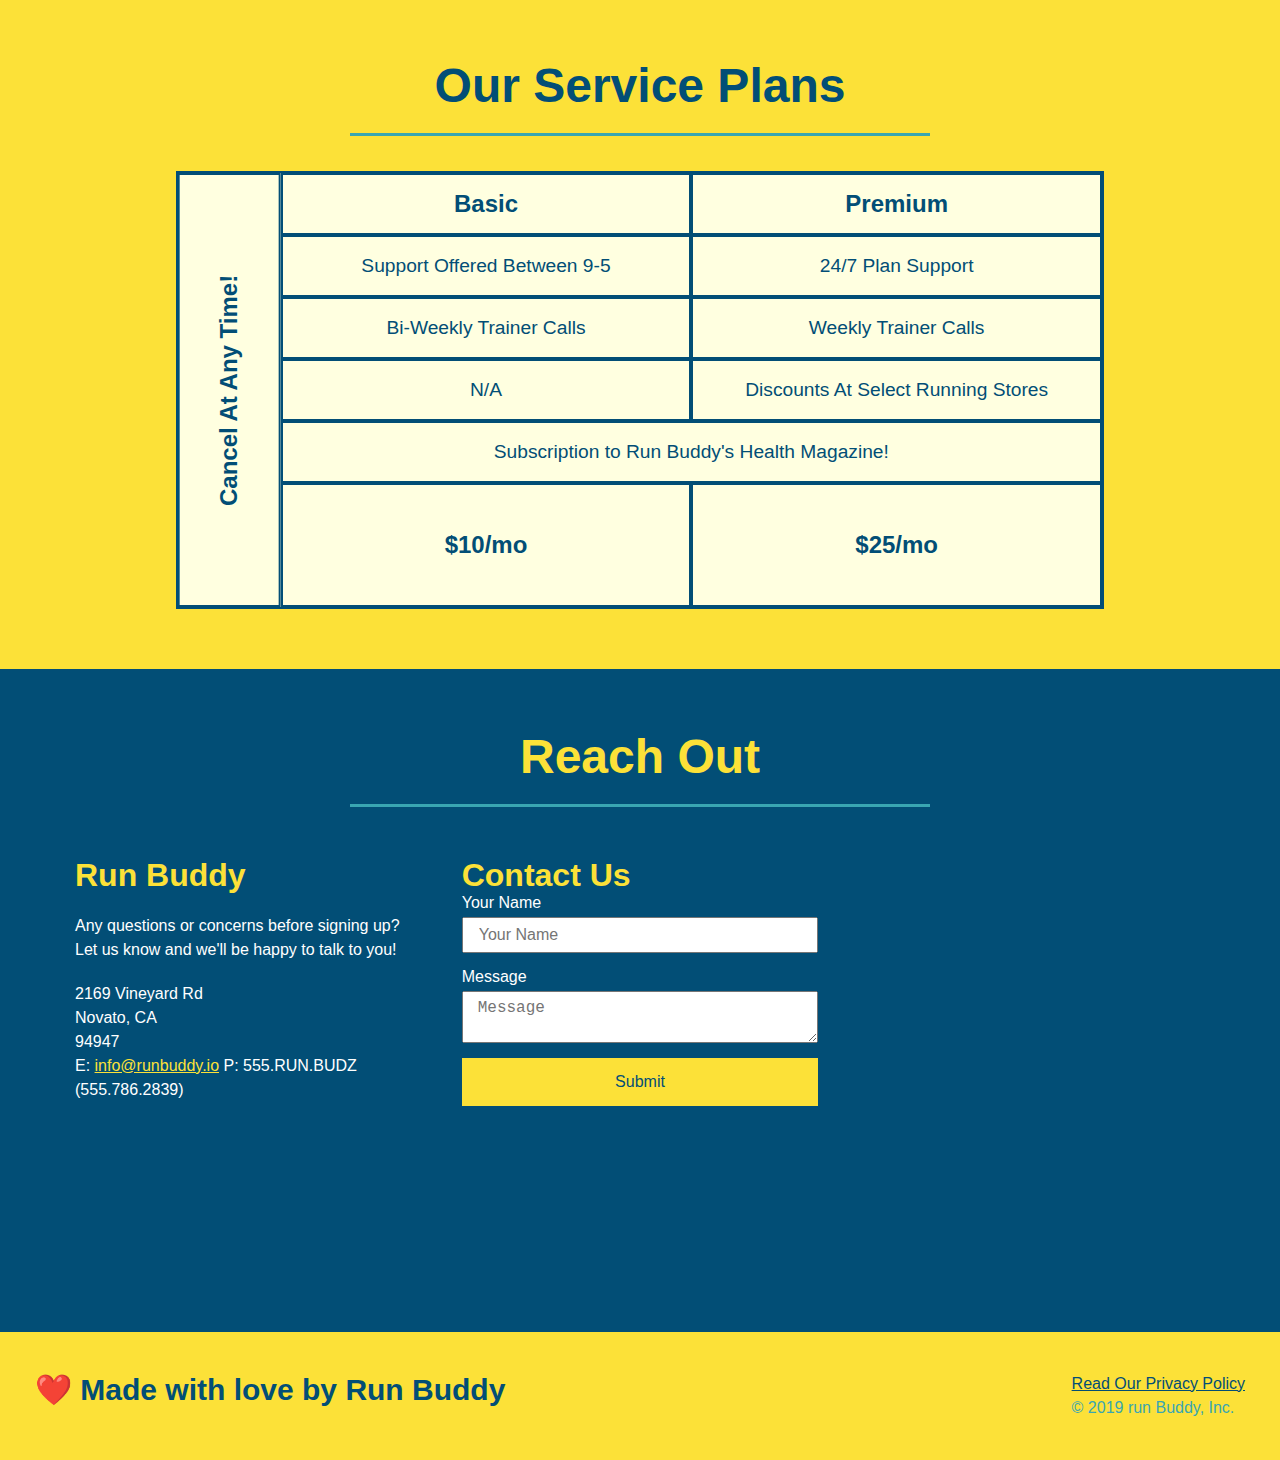
==== commit 08eff66b: "added service table comparison" ====
--- a/index.html
+++ b/index.html
@@ -216,14 +216,65 @@
 
     <!-- adding grid container -->
     <section id="service-plans" class="services">
-        <div class="service-grid-container">
-            <div class="service-grid-item box1">One</div>
-            <div class="service-grid-item box2">Two</div>
-            <div class="service-grid-item box3">Three</div>
-            <div class="service-grid-item box4">Four</div>
-            <div class="service-grid-item box5">Five</div>
-            <div class="service-grid-item box6">Six</div>
-          </div>
+
+        <h2 class="section-title secondary-border">
+            Our Service Plans
+        </h2>
+        
+        <div class="service-grid-wrapper">
+            <div class="service-grid-container">
+          
+                <!-- Headers -->
+                <div class="service-grid-item grid-head basic">
+                    Basic
+                </div>
+                <div class="service-grid-item grid-head premium">
+                    Premium
+                </div>
+  
+                <!-- Body -->
+                <div class="service-grid-item basic">
+                    Support Offered Between 9-5
+                </div>
+  
+                <div class="service-grid-item premium">
+                    24/7 Plan Support
+                </div>
+  
+                <div class="service-grid-item basic">
+                    Bi-Weekly Trainer Calls
+                </div>
+  
+                <div class="service-grid-item premium">
+                    Weekly Trainer Calls
+                </div>
+  
+                <div class="service-grid-item basic">
+                    N/A
+                </div>
+  
+                <div class="service-grid-item premium">
+                    Discounts At Select Running Stores
+                </div>
+  
+                <div class="service-grid-item both">
+                    Subscription to Run Buddy's Health Magazine!
+                </div>
+  
+                <div class="service-grid-item grid-price basic">
+                    $10/mo
+                </div>
+  
+                <div class="service-grid-item grid-price premium">
+                    $25/mo
+                </div>
+  
+                <div class="service-grid-item cancel">
+                    Cancel At Any Time!
+                </div>
+
+            </div> <!-- div service-grid-container -->
+        </div> <!-- div service-grid-wrapper -->
 
     </section>
     
--- a/assets/css/style.css
+++ b/assets/css/style.css
@@ -277,42 +277,58 @@
     font-size: 17px;
 }
 
-/* Sevice Plan Styles Start */
+/* SERVICE PLAN STYLES BEGIN */
+
+.services {
+    background: #fce138;
+}
+
+.service-grid-wrapper {
+    display: flex;
+    width: 100%;
+    justify-content: center;
+}
 
 .service-grid-container { 
+    background: lightyellow;
+    width: 80%;
     display: grid;
-    max-width: 940px;
-    margin: 0 auto;
-    grid-template-columns: repeat(3, 1fr);
-    grid-template-rows: repeat(3, 100px);
-    grid-gap: 10px;
-    grid-auto-flow: row;
+    grid-template-columns: 1fr repeat(2, 4fr);
+    grid-template-rows: repeat(5, 1fr) 2fr;
+    border: 2px solid #024e76;
+    color: #024e76;
+    font-size: 1.2rem;
 }
 
 .service-grid-item {
-    background-color: orange;
-    border: solid;
-    padding: 1em;
-    color: black;
+    padding: 15px 0;
+    border: 2px solid #024e76;
+    display: flex;
+    align-items: center;
+    justify-content: center;
+    text-align: center;
   }
 
-.box1 {
-    grid-column: 1/2;
-    grid-row: 1/3;
-}
-
-.box2 {
-    grid-column: 3/4;
-    grid-row: 1/-1;
-}
-
-.box3 {
-    grid-column: 2/ span 2; 
-    grid-row: 3/ span 1;  
-}
-
-
-
+/* specific match */
+.service-grid-item.basic {
+    grid-column: 2 / span 1;
+}
+
+.service-grid-item.both {
+    grid-column: 2 / span 2;
+}
+
+.service-grid-item.cancel {
+    writing-mode: vertical-lr;
+    transform: rotate(180deg);
+    grid-column: 1;
+    grid-row: 1 / -1;
+}
+
+.grid-head, .grid-price, .service-grid-item.cancel {
+    font-size: 1.5rem;
+    font-weight: bold;
+}
 
 /* REACH OUT STYLES START */
 .contact {
